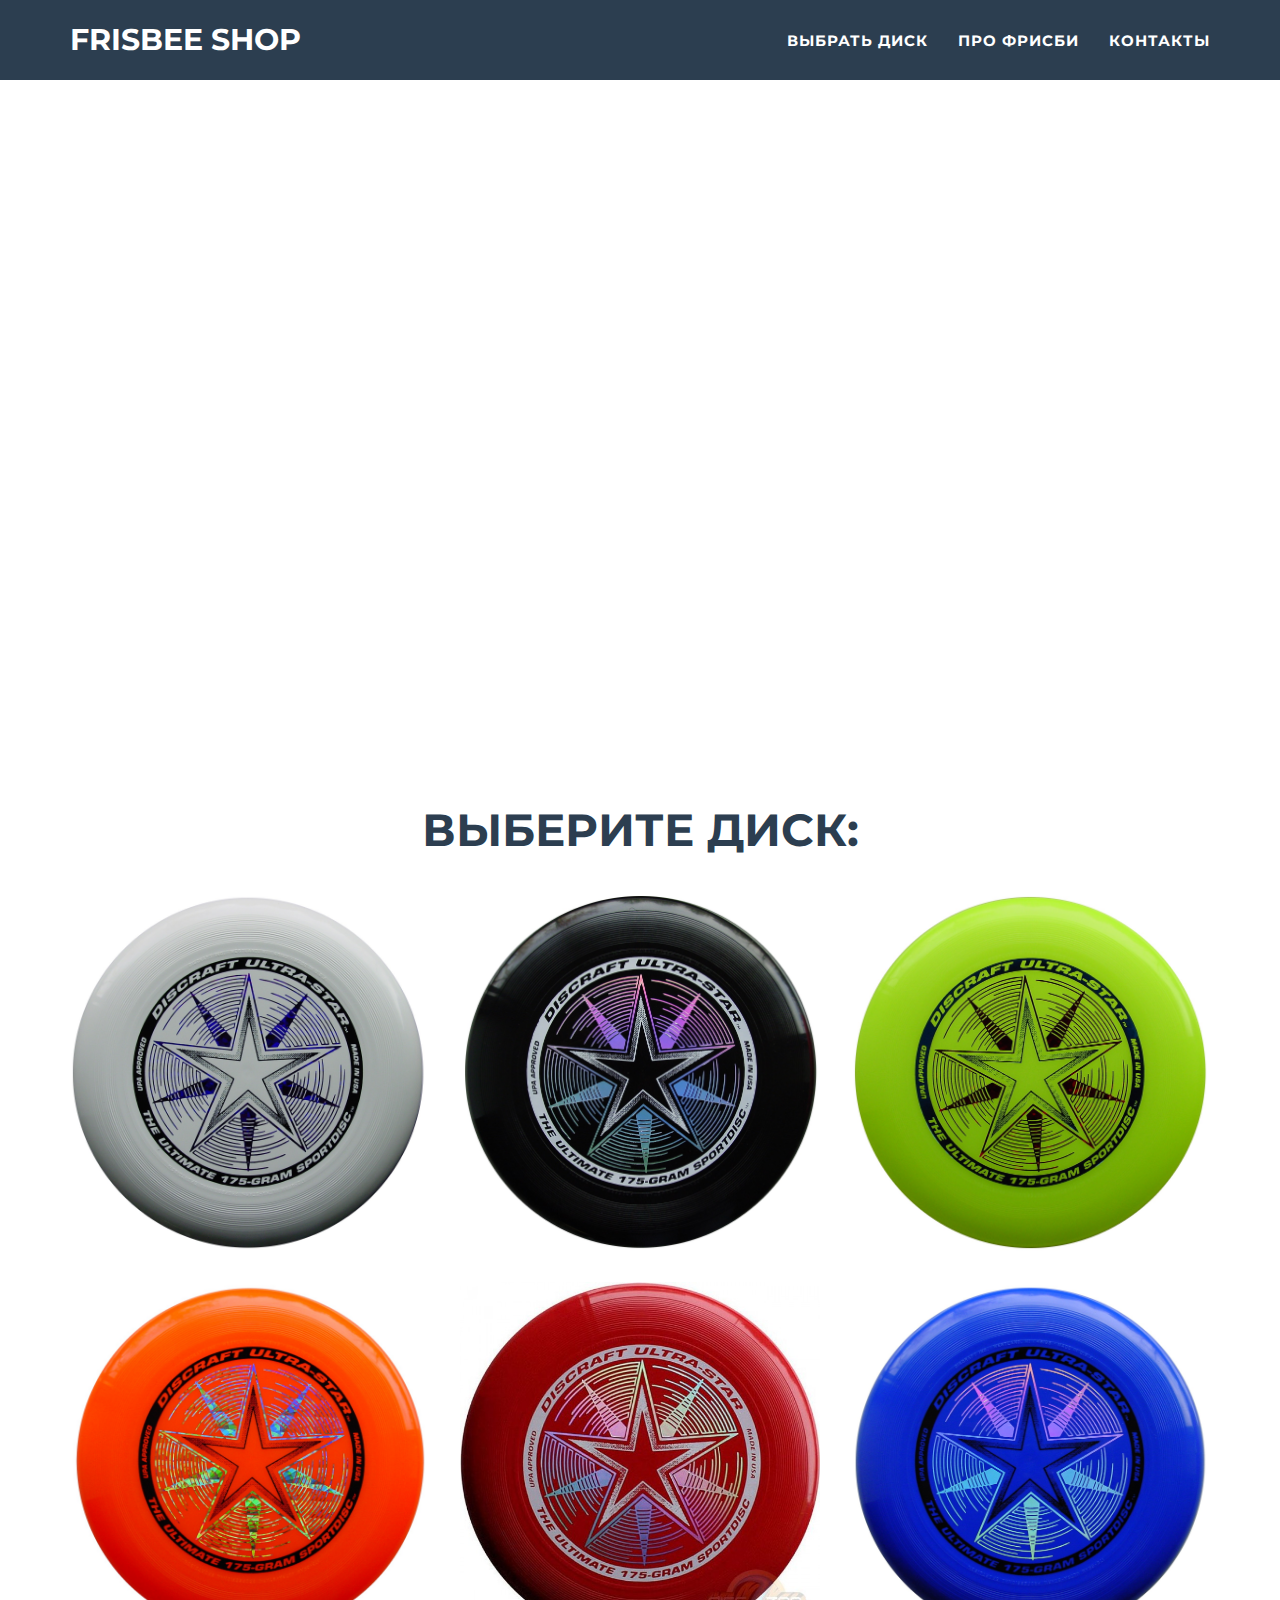
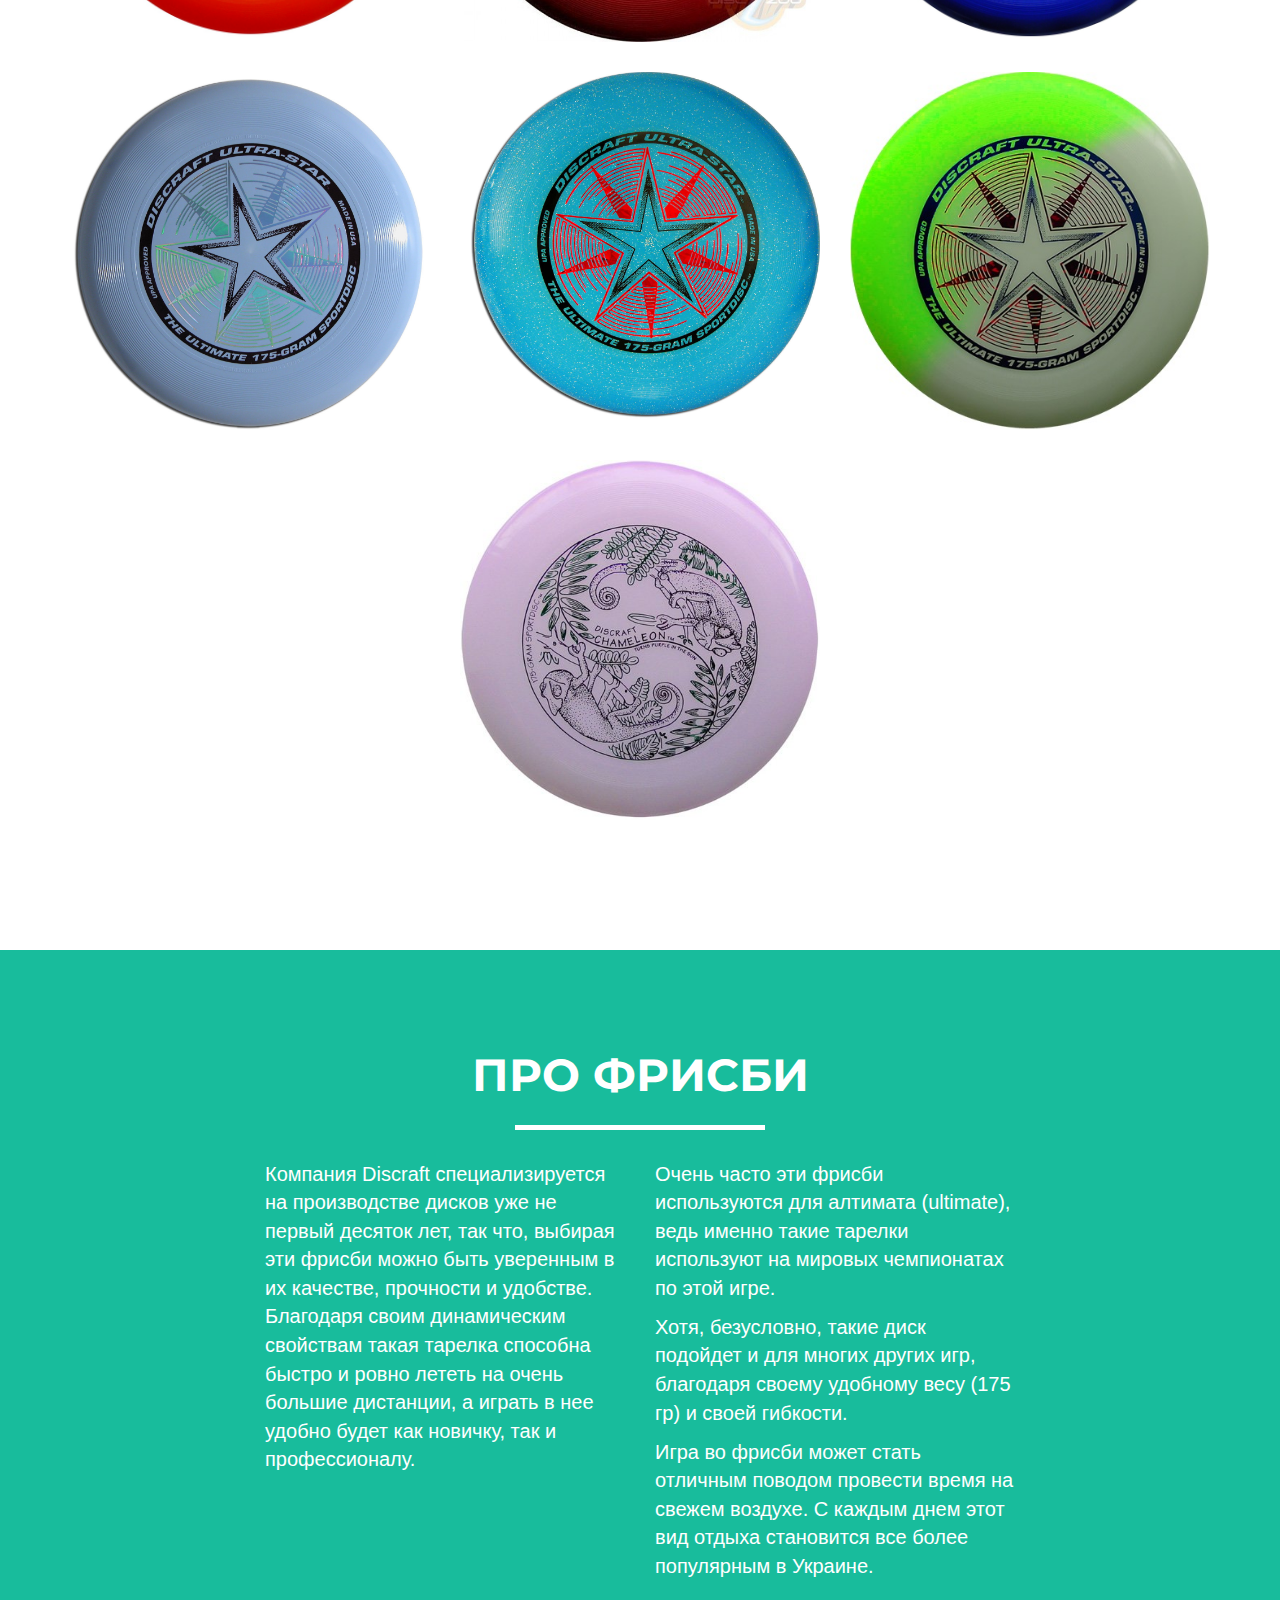
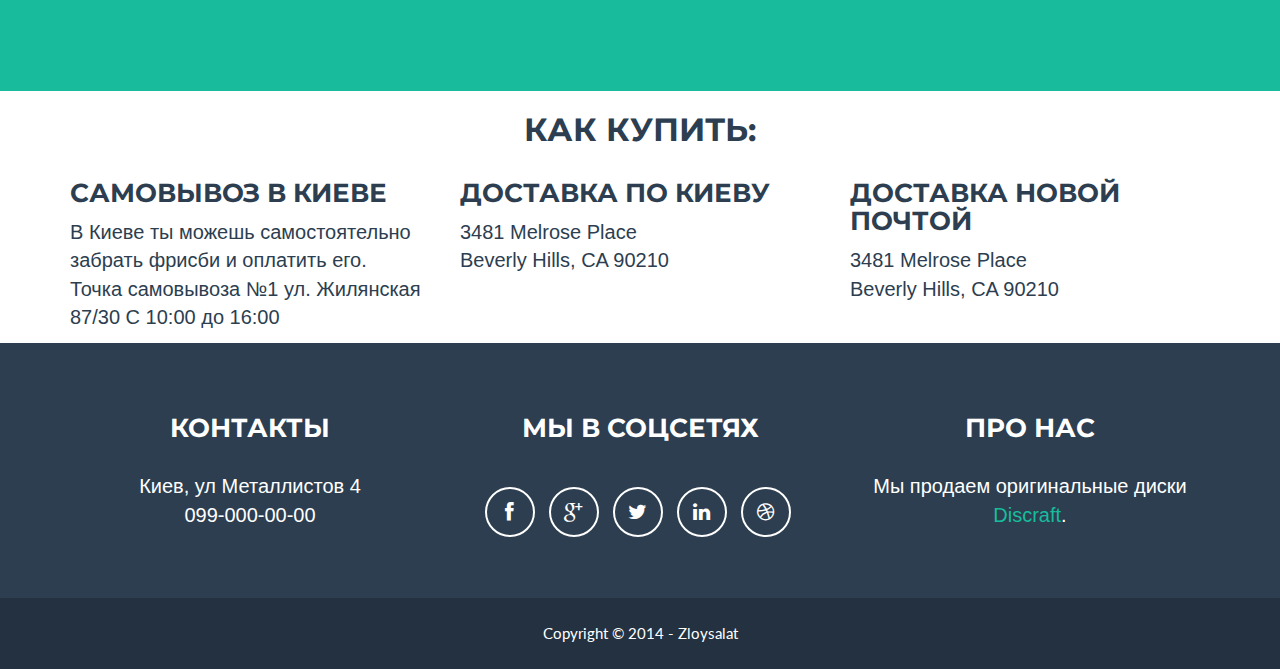
==== index.html @ 641cad46 "first commit" ====
<!DOCTYPE html>
<html lang="en">

<head>

    <meta charset="utf-8">
    <meta name="viewport" content="width=device-width, initial-scale=1.0, user-scalable=no">
    <meta name="description" content="">
    <meta name="author" content="">

    <title>Frisbee Shop</title>

    <!-- Bootstrap Core CSS -->
    <link href="css/bootstrap.min.css" rel="stylesheet" type="text/css">
    <link href="css/freelancer.css" rel="stylesheet" type="text/css">

    <!-- Fonts -->
    <link href="font-awesome/css/font-awesome.min.css" rel="stylesheet" type="text/css">
    <link href='http://fonts.googleapis.com/css?family=Montserrat:400,700' rel='stylesheet' type='text/css'>

    <!-- IE8 support for HTML5 elements and media queries -->
    <!--[if lt IE 9]>
      <script src="https://oss.maxcdn.com/libs/html5shiv/3.7.0/html5shiv.js"></script>
      <script src="https://oss.maxcdn.com/libs/respond.js/1.3.0/respond.min.js"></script>
    <![endif]-->

</head>

<body id="page-top" class="index">

    <!-- Navigation -->
    <nav class="navbar navbar-default navbar-fixed-top">
        <div class="container">
            <!-- Brand and toggle get grouped for better mobile display -->
            <div class="navbar-header page-scroll">
                <button type="button" class="navbar-toggle" data-toggle="collapse" data-target="#bs-example-navbar-collapse-1">
                    <span class="sr-only">Toggle navigation</span>
                    <span class="icon-bar"></span>
                    <span class="icon-bar"></span>
                    <span class="icon-bar"></span>
                </button>
                <a class="navbar-brand" href="#page-top">Frisbee Shop</a>
            </div>

            <!-- Collect the nav links, forms, and other content for toggling -->
            <div class="collapse navbar-collapse" id="bs-example-navbar-collapse-1">
                <ul class="nav navbar-nav navbar-right">
                    <li class="hidden">
                        <a href="#page-top"></a>
                    </li>
                    <li class="page-scroll">
                        <a href="#portfolio">Выбрать диск</a>
                    </li>
                    <li class="page-scroll">
                        <a href="#about">Про фрисби</a>
                    </li>
                    <li class="page-scroll">
                        <a href="#contact">Контакты</a>
                    </li>
                </ul>
            </div>
            <!-- /.navbar-collapse -->
        </div>
        <!-- /.container-fluid -->
    </nav>

    <header>
        <div class="container">
            <div class="row">
                <div class="col-lg-12">
                    <img class="img-responsive" src="" alt="">
                    <div class="intro-text">
                        <span class="name">Discraft UltraStar</span>
                        <hr class="star-light">
                        <span class="skills">Магазин летающих дисков фрисби </span>
                    </div>
                </div>
            </div>
        </div>
    </header>

    <section id="portfolio">
        <div class="container">
            <div class="row">
                <div class="col-lg-12 text-center">
                    <h2>Выберите диск:</h2>
                    <p><br></p>
                </div>
            </div>
            <div class="row">
                <div class="col-sm-4 portfolio-item">
                    <a href="#portfolioModal1" class="portfolio-link" data-toggle="modal">
                        <div class="caption">
                            <div class="caption-content">
                                <i class="fa fa-shopping-cart fa-3x"></i>
                            </div>
                        </div>
                        <img src="img/portfolio/1_ultra-starg__white.jpg" class="img-responsive" alt="" />
                    </a>
                </div>
                <div class="col-sm-4 portfolio-item">
                    <a href="#portfolioModal2" class="portfolio-link" data-toggle="modal">
                        <div class="caption">
                            <div class="caption-content">
                                <i class="fa fa-shopping-cart fa-3x"></i>
                            </div>
                        </div>
                        <img src="img/portfolio/2_ultra-starg__black.jpg" class="img-responsive" alt="" />
                    </a>
                </div>
                <div class="col-sm-4 portfolio-item">
                    <a href="#portfolioModal3" class="portfolio-link" data-toggle="modal">
                        <div class="caption">
                            <div class="caption-content">
                                <i class="fa fa-shopping-cart fa-3x"></i>
                            </div>
                        </div>
                        <img src="img/portfolio/3_ultra-starg__yellow.jpg" class="img-responsive" alt="" />
                    </a>
                </div>
                <div class="col-sm-4 portfolio-item">
                    <a href="#portfolioModal4" class="portfolio-link" data-toggle="modal">
                        <div class="caption">
                            <div class="caption-content">
                                <i class="fa fa-shopping-cart fa-3x"></i>
                            </div>
                        </div>
                        <img src="img/portfolio/4_ultra-starg__orange.jpg" class="img-responsive" alt="" />
                    </a>
                </div>
                <div class="col-sm-4 portfolio-item">
                    <a href="#portfolioModal5" class="portfolio-link" data-toggle="modal">
                        <div class="caption">
                            <div class="caption-content">
                                <i class="fa fa-shopping-cart fa-3x"></i>
                            </div>
                        </div>
                        <img src="img/portfolio/5_ultra-starg__red.jpg" class="img-responsive" alt="" />
                    </a>
                </div>
                <div class="col-sm-4 portfolio-item">
                    <a href="#portfolioModal6" class="portfolio-link" data-toggle="modal">
                        <div class="caption">
                            <div class="caption-content">
                                <i class="fa fa-shopping-cart fa-3x"></i>
                            </div>
                        </div>
                        <img src="img/portfolio/6_ultra-starg__blue.jpg" class="img-responsive" alt="" />
                    </a>
                </div>
            </div>    
            <div class="row">
                <div class="col-sm-4 portfolio-item">
                    <a href="#portfolioModal7" class="portfolio-link" data-toggle="modal">
                        <div class="caption">
                            <div class="caption-content">
                                <i class="fa fa-shopping-cart fa-3x"></i>
                            </div>
                        </div>
                        <img src="img/portfolio/7_ultra-starg__lightblue.jpg" class="img-responsive" alt="" />
                    </a>
                </div>
                <div class="col-sm-4 portfolio-item">
                    <a href="#portfolioModal8" class="portfolio-link" data-toggle="modal">
                        <div class="caption">
                            <div class="caption-content">
                                <i class="fa fa-shopping-cart fa-3x"></i>
                            </div>
                        </div>
                        <img src="img/portfolio/8_ultra-starg__bluesparkle.jpg" class="img-responsive" alt="" />
                    </a>
                </div>
                <div class="col-sm-4 portfolio-item">
                    <a href="#portfolioModal9" class="portfolio-link" data-toggle="modal">
                        <div class="caption">
                            <div class="caption-content">
                                <i class="fa fa-shopping-cart fa-3x"></i>
                            </div>
                        </div>
                        <img src="img/portfolio/9_ultra-starg__glow.jpg" class="img-responsive" alt="" />
                    </a>
                </div>
                <div class="col-sm-4 portfolio-item">
                    <a href="#portfolioModal10" class="portfolio-link" data-toggle="modal">
                        <div class="caption">
                            <div class="caption-content">
                                <i class="fa fa-shopping-cart fa-3x"></i>
                            </div>
                        </div>
                        <img src="img/portfolio/10_ultra-starg__ultraviolet.jpg" class="img-responsive" alt="" />
                    </a>
                </div>
            </div>
        </div>
    </section>

    <section class="success" id="about">
        <div class="container">
            <div class="row">
                <div class="col-lg-12 text-center">
                    <h2>Про фрисби</h2>
                    <hr class="star-light">
                </div>
            </div>
            <div class="row">
                <div class="col-lg-4 col-lg-offset-2">
                    <p>
                    Компания Discraft специализируется на производстве дисков уже не первый десяток лет, так что, выбирая эти фрисби можно быть уверенным в их качестве, прочности и удобстве.
Благодаря своим динамическим свойствам такая тарелка способна быстро и ровно лететь на очень большие дистанции, а играть в нее удобно будет как новичку, так и профессионалу.                    
                    </p>
                    
                </div>
                <div class="col-lg-4">
                    <p>Очень часто эти фрисби используются для алтимата (ultimate), ведь именно такие тарелки используют на мировых чемпионатах по этой игре.
</p>
                    <p>
                    Хотя, безусловно, такие диск подойдет и для многих других игр, благодаря своему удобному весу (175 гр) и своей гибкости.
                    </p>
                    <p>                  
Игра во фрисби может стать отличным поводом провести время на свежем воздухе. С каждым днем этот вид отдыха становится все более популярным в Украине.
                    </p>
                </div>
            </div>
        </div>
    </section>

    
        <div class="container">
            <div class="row">
                <div class="col-lg-12 text-center">
                    <h2>Как купить:</h2>
                </div>
            </div>
            <div class="row">
                    
                    <div class="footer-col col-md-4">
                        <h3>Самовывоз в Киеве</h3>
                        <p>В Киеве ты можешь самостоятельно забрать фрисби и оплатить его.<br> Точка самовывоза №1 ул. Жилянская 87/30 С 10:00 до 16:00</p>
                    </div>
                    <div class="footer-col col-md-4">
                        <h3>Доставка по Киеву </h3>
                        <p>3481 Melrose Place
                            <br>Beverly Hills, CA 90210</p>
                    </div>
                    <div class="footer-col col-md-4">
                        <h3>Доставка Новой Почтой </h3>
                        <p>3481 Melrose Place
                            <br>Beverly Hills, CA 90210</p>
                    </div>                 
               
            </div>
        </div>
    

    <footer class="text-center" id="contact">
        <div class="footer-above">
            <div class="container">
                <div class="row">
                    <div class="footer-col col-md-4">
                        <h3>Контакты</h3>
                        <p>Киев, ул Металлистов 4
                            <br>099-000-00-00</p>
                    </div>
                    <div class="footer-col col-md-4">
                        <h3>Мы в Соцсетях</h3>
                        <ul class="list-inline">
                            <li><a href="#" class="btn-social btn-outline"><i class="fa fa-fw fa-facebook"></i></a>
                            </li>
                            <li><a href="#" class="btn-social btn-outline"><i class="fa fa-fw fa-google-plus"></i></a>
                            </li>
                            <li><a href="#" class="btn-social btn-outline"><i class="fa fa-fw fa-twitter"></i></a>
                            </li>
                            <li><a href="#" class="btn-social btn-outline"><i class="fa fa-fw fa-linkedin"></i></a>
                            </li>
                            <li><a href="#" class="btn-social btn-outline"><i class="fa fa-fw fa-dribbble"></i></a>
                            </li>
                        </ul>
                    </div>
                    <div class="footer-col col-md-4">
                        <h3>Про нас</h3>
                        <p>Мы продаем оригинальные диски <a href="http://discraft.com/">Discraft</a>.</p>
                    </div>
                </div>
            </div>
        </div>
        <div class="footer-below">
            <div class="container">
                <div class="row">
                    <div class="col-lg-12">
                        Copyright &copy; 2014 - Zloysalat
                    </div>
                </div>
            </div>
        </div>
    </footer>

    <div class="scroll-top page-scroll visible-xs visble-sm">
        <a class="btn btn-primary" href="#page-top">
            <i class="fa fa-chevron-up"></i>
        </a>
    </div>

    <!-- Portfolio Modals -->
<!-- WHITE  -->
    <div class="portfolio-modal modal fade" id="portfolioModal1" tabindex="-1" role="dialog" aria-hidden="true">
        <div class="modal-content">
            <div class="close-modal" data-dismiss="modal">
                <div class="lr">
                    <div class="rl">
                    </div>
                </div>
            </div>
            <div class="container">
                
                <div class="row">
                    <div class="col-md-6">
                        <div class="modal-body">                            
                            <img src="img/portfolio/1_ultra-starg__white.jpg" class="img-responsive img-centered" alt="">   
                        </div>
                    </div>
                    <div class="col-md-6">
                        <div>
                            <h1>Discraft Ultra-Star White</h1>        
                            <p>Классический белый фризби «Ultra-Star», создан специально для любителей активного отдыха, командных игр и хорошей компании.</p>                     </div>    
                        <script type="text/javascript">var submitted=false;</script>
                        <iframe name="hidden_iframe" id="hidden_iframe"
                        style="display:none;" onload="if(submitted)
                        {window.location='finish.html';}"></iframe>
                        <form class="form-horizontal" action="https://docs.google.com/forms/d/1El_NhB34K2-xOgIA8uKArEKsZATpmW7vjbvZiLikSSw/formResponse" method="post" target="hidden_iframe" onsubmit="submitted=true;">
                        <fieldset>

                        <!-- Text input-->
                        <div class="form-group">
                          <div class="col-md-4">
                          <div class="price">Вес: <a>175 гр</a></div>
                          </div>
                            <div class="col-md-4">
                          <div class="price">Диаметр: <a>27,3 см</a></div>
                          </div>
                          <div class="col-md-4">
                          <div class="price">Цена: <a><b>130 грн</b></a></div>
                          </div>
                        </div>
                        <div class="form-group">
                          <label class="col-md-4 control-label" for="name">Имя</label>  
                          <div class="col-md-6">
                          <input type="text" name="entry.150715325" value="" class="form-control input-md" id="entry_150715325" dir="auto" aria-label="Имя  " title="" required="">  
                          </div>
                        </div>

                        <!-- Text input-->
                        <div class="form-group">
                          <label class="col-md-4 control-label" for="phone">Телефон или email</label>  
                          <div class="col-md-6">
                          <input type="text" name="entry.178431106" value="" class="form-control input-md" id="entry_178431106" dir="auto" aria-label="Телефон  " title="" required="">  
                          </div>
                        </div>

                        <!-- Select Basic -->
                        <div class="form-group">
                          <label class="col-md-4 control-label" for="payment">Способ оплаты</label>
                          <div class="col-md-6">
                              <select name="entry.959749864" id="entry_959749864" aria-label="Способ оплаты  " class="form-control">
                        <option value="&#1057;&#1072;&#1084;&#1086;&#1074;&#1099;&#1074;&#1086;&#1079;">Самовывоз</option> <option value="&#1041;&#1072;&#1085;&#1082;&#1086;&#1074;&#1089;&#1082;&#1080;&#1081; &#1087;&#1077;&#1088;&#1077;&#1074;&#1086;&#1076;">Банковский перевод</option> <option value="&#1055;&#1086;&#1087;&#1086;&#1083;&#1085;&#1077;&#1085;&#1080;&#1077; &#1082;&#1072;&#1088;&#1090;&#1099;">Пополнение карты</option></select>
                          </div>
                        </div>

                        <!-- Select Basic -->
                        <div class="form-group">
                          <label class="col-md-4 control-label" for="ship">Способ доставки</label>
                          <div class="col-md-6">
                              <select name="entry.1031095512" id="entry_1031095512" aria-label="Способ доставки  " class="form-control">
                        <option value="&#1057;&#1072;&#1084;&#1086;&#1074;&#1099;&#1074;&#1086;&#1079;">Самовывоз</option> <option value="&#1050;&#1091;&#1088;&#1100;&#1077;&#1088;&#1086;&#1084; &#1087;&#1086; &#1050;&#1080;&#1077;&#1074;&#1091;">Курьером по Киеву</option> <option value="&#1053;&#1072; &#1089;&#1082;&#1083;&#1072;&#1076; &#1053;&#1086;&#1074;&#1086;&#1081; &#1055;&#1086;&#1095;&#1090;&#1099;">На склад Новой Почты</option>
                              </select>
                          </div>
                        </div>

                        <!-- Textarea -->
                        <div class="form-group">
                          <label class="col-md-4 control-label" for="textarea">Адрес доставки</label>
                          <div class="col-md-6">                     
                               <textarea name="entry.1682632227" rows="2" cols="0" class="form-control" id="entry_1682632227" dir="auto" aria-label="Адрес доставки  "></textarea>
                          </div>
                        </div>

                        <input type="hidden" name="draftResponse" value="[,,&quot;-4942763705947473361&quot;]
                        ">
                        <input type="hidden" name="pageHistory" value="0">
                        <input type="hidden" name="entry.831006892" value="white" class="ss-q-short" id="entry_831006892" dir="auto" aria-label="Цвет  " title="">


                        <input type="hidden" name="fbzx" value="-4942763705947473361">
                        <!-- Button -->
                        <div class="form-group">
                          <div class="col-md-6">
                              
                          </div>  
                          <div class="col-md-5">
                              <input class="btn btn-primary" type="submit" name="submit" value="Заказать" id="ss-submit">
                          </div>
                        </div>

                        </fieldset>
                        </form>
                    </div>
                </div>
            </div>
        </div>
    </div>
<!-- black  -->
    <div class="portfolio-modal modal fade" id="portfolioModal2" tabindex="-1" role="dialog" aria-hidden="true">
        <div class="modal-content">
            <div class="close-modal" data-dismiss="modal">
                <div class="lr">
                    <div class="rl">
                    </div>
                </div>
            </div>
            <div class="container">
                
                <div class="row">
                    <div class="col-md-6">
                        <div class="modal-body">                            
                            <img src="img/portfolio/2_ultra-starg__black.jpg" class="img-responsive img-centered" alt="">   
                        </div>
                    </div>
                    <div class="col-md-6">
                        <div>
                            <h1>Discraft Ultra-Star black</h1>        
                            <p>При всей своей брутальности черный диск остается одним из представителей профессиональной линейки, а значит сохраняет свои выдающиеся спортивные качества.</p>                     </div>    
                        <script type="text/javascript">var submitted=false;</script>
                        <iframe name="hidden_iframe" id="hidden_iframe"
                        style="display:none;" onload="if(submitted)
                        {window.location='finish.html';}"></iframe>
                        <form class="form-horizontal" action="https://docs.google.com/forms/d/1El_NhB34K2-xOgIA8uKArEKsZATpmW7vjbvZiLikSSw/formResponse" method="post"
                        target="hidden_iframe" onsubmit="submitted=true;">
                        <fieldset>

                        <!-- Text input-->
                        <div class="form-group">
                          <div class="col-md-4">
                          <div class="price">Вес: <a>175 гр</a></div>
                          </div>
                            <div class="col-md-4">
                          <div class="price">Диаметр: <a>27,3 см</a></div>
                          </div>
                          <div class="col-md-4">
                          <div class="price">Цена: <a><b>130 грн</b></a></div>
                          </div>
                        </div>
                        <div class="form-group">
                          <label class="col-md-4 control-label" for="name">Имя</label>  
                          <div class="col-md-6">
                          <input type="text" name="entry.150715325" value="" class="form-control input-md" id="entry_150715325" dir="auto" aria-label="Имя  " title="" required="">  
                          </div>
                        </div>

                        <!-- Text input-->
                        <div class="form-group">
                          <label class="col-md-4 control-label" for="phone">Телефон или email</label>  
                          <div class="col-md-6">
                          <input type="text" name="entry.178431106" value="" class="form-control input-md" id="entry_178431106" dir="auto" aria-label="Телефон  " title="" required="">  
                          </div>
                        </div>

                        <!-- Select Basic -->
                        <div class="form-group">
                          <label class="col-md-4 control-label" for="payment">Способ оплаты</label>
                          <div class="col-md-6">
                              <select name="entry.959749864" id="entry_959749864" aria-label="Способ оплаты  " class="form-control">
                        <option value="&#1057;&#1072;&#1084;&#1086;&#1074;&#1099;&#1074;&#1086;&#1079;">Самовывоз</option> <option value="&#1041;&#1072;&#1085;&#1082;&#1086;&#1074;&#1089;&#1082;&#1080;&#1081; &#1087;&#1077;&#1088;&#1077;&#1074;&#1086;&#1076;">Банковский перевод</option> <option value="&#1055;&#1086;&#1087;&#1086;&#1083;&#1085;&#1077;&#1085;&#1080;&#1077; &#1082;&#1072;&#1088;&#1090;&#1099;">Пополнение карты</option></select>
                          </div>
                        </div>

                        <!-- Select Basic -->
                        <div class="form-group">
                          <label class="col-md-4 control-label" for="ship">Способ доставки</label>
                          <div class="col-md-6">
                              <select name="entry.1031095512" id="entry_1031095512" aria-label="Способ доставки  " class="form-control">
                        <option value="&#1057;&#1072;&#1084;&#1086;&#1074;&#1099;&#1074;&#1086;&#1079;">Самовывоз</option> <option value="&#1050;&#1091;&#1088;&#1100;&#1077;&#1088;&#1086;&#1084; &#1087;&#1086; &#1050;&#1080;&#1077;&#1074;&#1091;">Курьером по Киеву</option> <option value="&#1053;&#1072; &#1089;&#1082;&#1083;&#1072;&#1076; &#1053;&#1086;&#1074;&#1086;&#1081; &#1055;&#1086;&#1095;&#1090;&#1099;">На склад Новой Почты</option>
                              </select>
                          </div>
                        </div>

                        <!-- Textarea -->
                        <div class="form-group">
                          <label class="col-md-4 control-label" for="textarea">Адрес доставки</label>
                          <div class="col-md-6">                     
                               <textarea name="entry.1682632227" rows="2" cols="0" class="form-control" id="entry_1682632227" dir="auto" aria-label="Адрес доставки  "></textarea>
                          </div>
                        </div>

                        <input type="hidden" name="draftResponse" value="[,,&quot;-4942763705947473361&quot;]
                        ">
                        <input type="hidden" name="pageHistory" value="0">
                        <input type="hidden" name="entry.831006892" value="black" class="ss-q-short" id="entry_831006892" dir="auto" aria-label="Цвет  " title="">


                        <input type="hidden" name="fbzx" value="-4942763705947473361">
                        <!-- Button -->
                        <div class="form-group">
                          <div class="col-md-6">
                              
                          </div>  
                          <div class="col-md-5">
                              <input class="btn btn-primary" type="submit" name="submit" value="Заказать" id="ss-submit">
                          </div>
                        </div>

                        </fieldset>
                        </form>
                    </div>
                </div>
            </div>
        </div>
    </div>
    
<!-- yellow  -->
    <div class="portfolio-modal modal fade" id="portfolioModal3" tabindex="-1" role="dialog" aria-hidden="true">
        <div class="modal-content">
            <div class="close-modal" data-dismiss="modal">
                <div class="lr">
                    <div class="rl">
                    </div>
                </div>
            </div>
            <div class="container">
                
                <div class="row">
                    <div class="col-md-6">
                        <div class="modal-body">                            
                            <img src="img/portfolio/3_ultra-starg__yellow.jpg" class="img-responsive img-centered" alt="">   
                        </div>
                    </div>
                    <div class="col-md-6">
                        <div>
                            <h1>Discraft Ultra-Star yellow</h1>        
                            <p>Сочно-желтый фрисби - это персональное солнышко в вашем рюкзаке, которое даже в хмурую погоду не позволит вам грустить и скучать.</p>                     
                        </div>    
                        <script type="text/javascript">var submitted=false;</script>
                        <iframe name="hidden_iframe" id="hidden_iframe"
                        style="display:none;" onload="if(submitted)
                        {window.location='finish.html';}"></iframe>
                        <form class="form-horizontal" action="https://docs.google.com/forms/d/1El_NhB34K2-xOgIA8uKArEKsZATpmW7vjbvZiLikSSw/formResponse" method="post"
                        target="hidden_iframe" onsubmit="submitted=true;">
                        <fieldset>

                        <!-- Text input-->
                        <div class="form-group">
                          <div class="col-md-4">
                          <div class="price">Вес: <a>175 гр</a></div>
                          </div>
                            <div class="col-md-4">
                          <div class="price">Диаметр: <a>27,3 см</a></div>
                          </div>
                          <div class="col-md-4">
                          <div class="price">Цена: <a><b>130 грн</b></a></div>
                          </div>
                        </div>
                        <div class="form-group">
                          <label class="col-md-4 control-label" for="name">Имя</label>  
                          <div class="col-md-6">
                          <input type="text" name="entry.150715325" value="" class="form-control input-md" id="entry_150715325" dir="auto" aria-label="Имя  " title="" required="">  
                          </div>
                        </div>

                        <!-- Text input-->
                        <div class="form-group">
                          <label class="col-md-4 control-label" for="phone">Телефон или email</label>  
                          <div class="col-md-6">
                          <input type="text" name="entry.178431106" value="" class="form-control input-md" id="entry_178431106" dir="auto" aria-label="Телефон  " title="" required="">  
                          </div>
                        </div>

                        <!-- Select Basic -->
                        <div class="form-group">
                          <label class="col-md-4 control-label" for="payment">Способ оплаты</label>
                          <div class="col-md-6">
                              <select name="entry.959749864" id="entry_959749864" aria-label="Способ оплаты  " class="form-control">
                        <option value="&#1057;&#1072;&#1084;&#1086;&#1074;&#1099;&#1074;&#1086;&#1079;">Самовывоз</option> <option value="&#1041;&#1072;&#1085;&#1082;&#1086;&#1074;&#1089;&#1082;&#1080;&#1081; &#1087;&#1077;&#1088;&#1077;&#1074;&#1086;&#1076;">Банковский перевод</option> <option value="&#1055;&#1086;&#1087;&#1086;&#1083;&#1085;&#1077;&#1085;&#1080;&#1077; &#1082;&#1072;&#1088;&#1090;&#1099;">Пополнение карты</option></select>
                          </div>
                        </div>

                        <!-- Select Basic -->
                        <div class="form-group">
                          <label class="col-md-4 control-label" for="ship">Способ доставки</label>
                          <div class="col-md-6">
                              <select name="entry.1031095512" id="entry_1031095512" aria-label="Способ доставки  " class="form-control">
                        <option value="&#1057;&#1072;&#1084;&#1086;&#1074;&#1099;&#1074;&#1086;&#1079;">Самовывоз</option> <option value="&#1050;&#1091;&#1088;&#1100;&#1077;&#1088;&#1086;&#1084; &#1087;&#1086; &#1050;&#1080;&#1077;&#1074;&#1091;">Курьером по Киеву</option> <option value="&#1053;&#1072; &#1089;&#1082;&#1083;&#1072;&#1076; &#1053;&#1086;&#1074;&#1086;&#1081; &#1055;&#1086;&#1095;&#1090;&#1099;">На склад Новой Почты</option>
                              </select>
                          </div>
                        </div>

                        <!-- Textarea -->
                        <div class="form-group">
                          <label class="col-md-4 control-label" for="textarea">Адрес доставки</label>
                          <div class="col-md-6">                     
                               <textarea name="entry.1682632227" rows="2" cols="0" class="form-control" id="entry_1682632227" dir="auto" aria-label="Адрес доставки  "></textarea>
                          </div>
                        </div>

                        <input type="hidden" name="draftResponse" value="[,,&quot;-4942763705947473361&quot;]
                        ">
                        <input type="hidden" name="pageHistory" value="0">
                        <input type="hidden" name="entry.831006892" value="yellow" class="ss-q-short" id="entry_831006892" dir="auto" aria-label="Цвет  " title="">


                        <input type="hidden" name="fbzx" value="-4942763705947473361">
                        <!-- Button -->
                        <div class="form-group">
                          <div class="col-md-6">
                              
                          </div>  
                          <div class="col-md-5">
                              <input class="btn btn-primary" type="submit" name="submit" value="Заказать" id="ss-submit">
                          </div>
                        </div>

                        </fieldset>
                        </form>
                    </div>
                </div>
            </div>
        </div>
    </div>
<!-- orange  -->
    <div class="portfolio-modal modal fade" id="portfolioModal4" tabindex="-1" role="dialog" aria-hidden="true">
        <div class="modal-content">
            <div class="close-modal" data-dismiss="modal">
                <div class="lr">
                    <div class="rl">
                    </div>
                </div>
            </div>
            <div class="container">
                
                <div class="row">
                    <div class="col-md-6">
                        <div class="modal-body">                            
                            <img src="img/portfolio/4_ultra-starg__orange.jpg" class="img-responsive img-centered" alt="">   
                        </div>
                    </div>
                    <div class="col-md-6">
                        <div>
                            <h1>Discraft Ultra-Star orange</h1>        
                            <p>Яркий аппетитный диск фрисби оранжевого цвета. Нет сомнений, что от игры таким диском в дружеской компании вы получите только позитивные эмоции.</p>   
                        </div>    
                        <script type="text/javascript">var submitted=false;</script>
                        <iframe name="hidden_iframe" id="hidden_iframe"
                        style="display:none;" onload="if(submitted)
                        {window.location='finish.html';}"></iframe>
                        <form class="form-horizontal" action="https://docs.google.com/forms/d/1El_NhB34K2-xOgIA8uKArEKsZATpmW7vjbvZiLikSSw/formResponse" method="post"
                        target="hidden_iframe" onsubmit="submitted=true;">
                        <fieldset>

                        <!-- Text input-->
                        <div class="form-group">
                          <div class="col-md-4">
                          <div class="price">Вес: <a>175 гр</a></div>
                          </div>
                            <div class="col-md-4">
                          <div class="price">Диаметр: <a>27,3 см</a></div>
                          </div>
                          <div class="col-md-4">
                          <div class="price">Цена: <a><b>130 грн</b></a></div>
                          </div>
                        </div>
                        <div class="form-group">
                          <label class="col-md-4 control-label" for="name">Имя</label>  
                          <div class="col-md-6">
                          <input type="text" name="entry.150715325" value="" class="form-control input-md" id="entry_150715325" dir="auto" aria-label="Имя  " title="" required="">  
                          </div>
                        </div>

                        <!-- Text input-->
                        <div class="form-group">
                          <label class="col-md-4 control-label" for="phone">Телефон и email</label>  
                          <div class="col-md-6">
                          <input type="text" name="entry.178431106" value="" class="form-control input-md" id="entry_178431106" dir="auto" aria-label="Телефон  " title="" required="">  
                          </div>
                        </div>

                        <!-- Select Basic -->
                        <div class="form-group">
                          <label class="col-md-4 control-label" for="payment">Способ оплаты</label>
                          <div class="col-md-6">
                              <select name="entry.959749864" id="entry_959749864" aria-label="Способ оплаты  " class="form-control">
                        <option value="&#1057;&#1072;&#1084;&#1086;&#1074;&#1099;&#1074;&#1086;&#1079;">Самовывоз</option> <option value="&#1041;&#1072;&#1085;&#1082;&#1086;&#1074;&#1089;&#1082;&#1080;&#1081; &#1087;&#1077;&#1088;&#1077;&#1074;&#1086;&#1076;">Банковский перевод</option> <option value="&#1055;&#1086;&#1087;&#1086;&#1083;&#1085;&#1077;&#1085;&#1080;&#1077; &#1082;&#1072;&#1088;&#1090;&#1099;">Пополнение карты</option></select>
                          </div>
                        </div>

                        <!-- Select Basic -->
                        <div class="form-group">
                          <label class="col-md-4 control-label" for="ship">Способ доставки</label>
                          <div class="col-md-6">
                              <select name="entry.1031095512" id="entry_1031095512" aria-label="Способ доставки  " class="form-control">
                        <option value="&#1057;&#1072;&#1084;&#1086;&#1074;&#1099;&#1074;&#1086;&#1079;">Самовывоз</option> <option value="&#1050;&#1091;&#1088;&#1100;&#1077;&#1088;&#1086;&#1084; &#1087;&#1086; &#1050;&#1080;&#1077;&#1074;&#1091;">Курьером по Киеву</option> <option value="&#1053;&#1072; &#1089;&#1082;&#1083;&#1072;&#1076; &#1053;&#1086;&#1074;&#1086;&#1081; &#1055;&#1086;&#1095;&#1090;&#1099;">На склад Новой Почты</option>
                              </select>
                          </div>
                        </div>

                        <!-- Textarea -->
                        <div class="form-group">
                          <label class="col-md-4 control-label" for="textarea">Адрес доставки</label>
                          <div class="col-md-6">                     
                               <textarea name="entry.1682632227" rows="2" cols="0" class="form-control" id="entry_1682632227" dir="auto" aria-label="Адрес доставки  "></textarea>
                          </div>
                        </div>

                        <input type="hidden" name="draftResponse" value="[,,&quot;-4942763705947473361&quot;]
                        ">
                        <input type="hidden" name="pageHistory" value="0">
                        <input type="hidden" name="entry.831006892" value="white" class="ss-q-short" id="entry_831006892" dir="auto" aria-label="Цвет  " title="">


                        <input type="hidden" name="fbzx" value="-4942763705947473361">
                        <!-- Button -->
                        <div class="form-group">
                          <div class="col-md-6">
                              
                          </div>  
                          <div class="col-md-5">
                              <input class="btn btn-primary" type="submit" name="submit" value="Заказать" id="ss-submit">
                          </div>
                        </div>

                        </fieldset>
                        </form>
                    </div>
                </div>
            </div>
        </div>
    </div>
<!-- red  -->
    <div class="portfolio-modal modal fade" id="portfolioModal5" tabindex="-1" role="dialog" aria-hidden="true">
        <div class="modal-content">
            <div class="close-modal" data-dismiss="modal">
                <div class="lr">
                    <div class="rl">
                    </div>
                </div>
            </div>
            <div class="container">
                
                <div class="row">
                    <div class="col-md-6">
                        <div class="modal-body">                            
                            <img src="img/portfolio/5_ultra-starg__red.jpg" class="img-responsive img-centered" alt="">   
                        </div>
                    </div>
                    <div class="col-md-6">
                        <div>
                            <h1>Discraft Ultra-Star red</h1>        
                            <p>Красный диск «Звезда» - лучший выбор для игр на свежем воздухе. Яркий фрисби хорошо выделяется на фоне неба, его не потеряешь на поляне и в песке.</p>
                        </div>    
                        <script type="text/javascript">var submitted=false;</script>
                        <iframe name="hidden_iframe" id="hidden_iframe"
                        style="display:none;" onload="if(submitted)
                        {window.location='finish.html';}"></iframe>
                        <form class="form-horizontal" action="https://docs.google.com/forms/d/1El_NhB34K2-xOgIA8uKArEKsZATpmW7vjbvZiLikSSw/formResponse" method="post"
                        target="hidden_iframe" onsubmit="submitted=true;">
                        <fieldset>

                        <!-- Text input-->
                        <div class="form-group">
                          <div class="col-md-4">
                          <div class="price">Вес: <a>175 гр</a></div>
                          </div>
                            <div class="col-md-4">
                          <div class="price">Диаметр: <a>27,3 см</a></div>
                          </div>
                          <div class="col-md-4">
                          <div class="price">Цена: <a><b>130 грн</b></a></div>
                          </div>
                        </div>
                        <div class="form-group">
                          <label class="col-md-4 control-label" for="name">Имя</label>  
                          <div class="col-md-6">
                          <input type="text" name="entry.150715325" value="" class="form-control input-md" id="entry_150715325" dir="auto" aria-label="Имя  " title="" required="">  
                          </div>
                        </div>

                        <!-- Text input-->
                        <div class="form-group">
                          <label class="col-md-4 control-label" for="phone">Телефон и email</label>  
                          <div class="col-md-6">
                          <input type="text" name="entry.178431106" value="" class="form-control input-md" id="entry_178431106" dir="auto" aria-label="Телефон  " title="" required="">  
                          </div>
                        </div>

                        <!-- Select Basic -->
                        <div class="form-group">
                          <label class="col-md-4 control-label" for="payment">Способ оплаты</label>
                          <div class="col-md-6">
                              <select name="entry.959749864" id="entry_959749864" aria-label="Способ оплаты  " class="form-control">
                        <option value="&#1057;&#1072;&#1084;&#1086;&#1074;&#1099;&#1074;&#1086;&#1079;">Самовывоз</option> <option value="&#1041;&#1072;&#1085;&#1082;&#1086;&#1074;&#1089;&#1082;&#1080;&#1081; &#1087;&#1077;&#1088;&#1077;&#1074;&#1086;&#1076;">Банковский перевод</option> <option value="&#1055;&#1086;&#1087;&#1086;&#1083;&#1085;&#1077;&#1085;&#1080;&#1077; &#1082;&#1072;&#1088;&#1090;&#1099;">Пополнение карты</option></select>
                          </div>
                        </div>

                        <!-- Select Basic -->
                        <div class="form-group">
                          <label class="col-md-4 control-label" for="ship">Способ доставки</label>
                          <div class="col-md-6">
                              <select name="entry.1031095512" id="entry_1031095512" aria-label="Способ доставки  " class="form-control">
                        <option value="&#1057;&#1072;&#1084;&#1086;&#1074;&#1099;&#1074;&#1086;&#1079;">Самовывоз</option> <option value="&#1050;&#1091;&#1088;&#1100;&#1077;&#1088;&#1086;&#1084; &#1087;&#1086; &#1050;&#1080;&#1077;&#1074;&#1091;">Курьером по Киеву</option> <option value="&#1053;&#1072; &#1089;&#1082;&#1083;&#1072;&#1076; &#1053;&#1086;&#1074;&#1086;&#1081; &#1055;&#1086;&#1095;&#1090;&#1099;">На склад Новой Почты</option>
                              </select>
                          </div>
                        </div>

                        <!-- Textarea -->
                        <div class="form-group">
                          <label class="col-md-4 control-label" for="textarea">Адрес доставки</label>
                          <div class="col-md-6">                     
                               <textarea name="entry.1682632227" rows="2" cols="0" class="form-control" id="entry_1682632227" dir="auto" aria-label="Адрес доставки  "></textarea>
                          </div>
                        </div>

                        <input type="hidden" name="draftResponse" value="[,,&quot;-4942763705947473361&quot;]
                        ">
                        <input type="hidden" name="pageHistory" value="0">
                        <input type="hidden" name="entry.831006892" value="red" class="ss-q-short" id="entry_831006892" dir="auto" aria-label="Цвет  " title="">


                        <input type="hidden" name="fbzx" value="-4942763705947473361">
                        <!-- Button -->
                        <div class="form-group">
                          <div class="col-md-6">
                              
                          </div>  
                          <div class="col-md-5">
                              <input class="btn btn-primary" type="submit" name="submit" value="Заказать" id="ss-submit">
                          </div>
                        </div>

                        </fieldset>
                        </form>
                    </div>
                </div>
            </div>
        </div>
    </div>
<!-- blue  -->
    <div class="portfolio-modal modal fade" id="portfolioModal6" tabindex="-1" role="dialog" aria-hidden="true">
        <div class="modal-content">
            <div class="close-modal" data-dismiss="modal">
                <div class="lr">
                    <div class="rl">
                    </div>
                </div>
            </div>
            <div class="container">
                
                <div class="row">
                    <div class="col-md-6">
                        <div class="modal-body">                            
                            <img src="img/portfolio/6_ultra-starg__blue.jpg" class="img-responsive img-centered" alt="">   
                        </div>
                    </div>
                    <div class="col-md-6">
                        <div>
                            <h1>Discraft Ultra-Star blue</h1>        
                            <p>Игра на свежем воздухе – отличный способ развлечь дружную компанию, поэтому синий фрисби станет самым желанным спутником в путешествии.</p>
                        </div>    
                        <script type="text/javascript">var submitted=false;</script>
                        <iframe name="hidden_iframe" id="hidden_iframe"
                        style="display:none;" onload="if(submitted)
                        {window.location='finish.html';}"></iframe>
                        <form class="form-horizontal" action="https://docs.google.com/forms/d/1El_NhB34K2-xOgIA8uKArEKsZATpmW7vjbvZiLikSSw/formResponse" method="post"
                        target="hidden_iframe" onsubmit="submitted=true;">
                        <fieldset>

                        <!-- Text input-->
                        <div class="form-group">
                          <div class="col-md-4">
                          <div class="price">Вес: <a>175 гр</a></div>
                          </div>
                            <div class="col-md-4">
                          <div class="price">Диаметр: <a>27,3 см</a></div>
                          </div>
                          <div class="col-md-4">
                          <div class="price">Цена: <a><b>130 грн</b></a></div>
                          </div>
                        </div>
                        <div class="form-group">
                          <label class="col-md-4 control-label" for="name">Имя</label>  
                          <div class="col-md-6">
                          <input type="text" name="entry.150715325" value="" class="form-control input-md" id="entry_150715325" dir="auto" aria-label="Имя  " title="" required="">  
                          </div>
                        </div>

                        <!-- Text input-->
                        <div class="form-group">
                          <label class="col-md-4 control-label" for="phone">Телефон или email</label>  
                          <div class="col-md-6">
                          <input type="text" name="entry.178431106" value="" class="form-control input-md" id="entry_178431106" dir="auto" aria-label="Телефон  " title="" required="">  
                          </div>
                        </div>

                        <!-- Select Basic -->
                        <div class="form-group">
                          <label class="col-md-4 control-label" for="payment">Способ оплаты</label>
                          <div class="col-md-6">
                              <select name="entry.959749864" id="entry_959749864" aria-label="Способ оплаты  " class="form-control">
                        <option value="&#1057;&#1072;&#1084;&#1086;&#1074;&#1099;&#1074;&#1086;&#1079;">Самовывоз</option> <option value="&#1041;&#1072;&#1085;&#1082;&#1086;&#1074;&#1089;&#1082;&#1080;&#1081; &#1087;&#1077;&#1088;&#1077;&#1074;&#1086;&#1076;">Банковский перевод</option> <option value="&#1055;&#1086;&#1087;&#1086;&#1083;&#1085;&#1077;&#1085;&#1080;&#1077; &#1082;&#1072;&#1088;&#1090;&#1099;">Пополнение карты</option></select>
                          </div>
                        </div>

                        <!-- Select Basic -->
                        <div class="form-group">
                          <label class="col-md-4 control-label" for="ship">Способ доставки</label>
                          <div class="col-md-6">
                              <select name="entry.1031095512" id="entry_1031095512" aria-label="Способ доставки  " class="form-control">
                        <option value="&#1057;&#1072;&#1084;&#1086;&#1074;&#1099;&#1074;&#1086;&#1079;">Самовывоз</option> <option value="&#1050;&#1091;&#1088;&#1100;&#1077;&#1088;&#1086;&#1084; &#1087;&#1086; &#1050;&#1080;&#1077;&#1074;&#1091;">Курьером по Киеву</option> <option value="&#1053;&#1072; &#1089;&#1082;&#1083;&#1072;&#1076; &#1053;&#1086;&#1074;&#1086;&#1081; &#1055;&#1086;&#1095;&#1090;&#1099;">На склад Новой Почты</option>
                              </select>
                          </div>
                        </div>

                        <!-- Textarea -->
                        <div class="form-group">
                          <label class="col-md-4 control-label" for="textarea">Адрес доставки</label>
                          <div class="col-md-6">                     
                               <textarea name="entry.1682632227" rows="2" cols="0" class="form-control" id="entry_1682632227" dir="auto" aria-label="Адрес доставки  "></textarea>
                          </div>
                        </div>

                        <input type="hidden" name="draftResponse" value="[,,&quot;-4942763705947473361&quot;]
                        ">
                        <input type="hidden" name="pageHistory" value="0">
                        <input type="hidden" name="entry.831006892" value="blue" class="ss-q-short" id="entry_831006892" dir="auto" aria-label="Цвет  " title="">


                        <input type="hidden" name="fbzx" value="-4942763705947473361">
                        <!-- Button -->
                        <div class="form-group">
                          <div class="col-md-6">
                              
                          </div>  
                          <div class="col-md-5">
                              <input class="btn btn-primary" type="submit" name="submit" value="Заказать" id="ss-submit">
                          </div>
                        </div>

                        </fieldset>
                        </form>
                    </div>
                </div>
            </div>
        </div>
    </div>
<!-- lightblue  -->
    <div class="portfolio-modal modal fade" id="portfolioModal7" tabindex="-1" role="dialog" aria-hidden="true">
        <div class="modal-content">
            <div class="close-modal" data-dismiss="modal">
                <div class="lr">
                    <div class="rl">
                    </div>
                </div>
            </div>
            <div class="container">
                
                <div class="row">
                    <div class="col-md-6">
                        <div class="modal-body">                            
                            <img src="img/portfolio/7_ultra-starg__lightblue.jpg" class="img-responsive img-centered" alt="">   
                        </div>
                    </div>
                    <div class="col-md-6">
                        <div>
                            <h1>Discraft Ultra-Star light blue</h1>        
                            <p>Игра на свежем воздухе – отличный способ развлечь дружную компанию, поэтому голубой фрисби станет самым желанным спутником в путешествии.</p>                     </div>    
                        <script type="text/javascript">var submitted=false;</script>
                        <iframe name="hidden_iframe" id="hidden_iframe"
                        style="display:none;" onload="if(submitted)
                        {window.location='finish.html';}"></iframe>
                        <form class="form-horizontal" action="https://docs.google.com/forms/d/1El_NhB34K2-xOgIA8uKArEKsZATpmW7vjbvZiLikSSw/formResponse" method="post"
                        target="hidden_iframe" onsubmit="submitted=true;">
                        <fieldset>

                        <!-- Text input-->
                        <div class="form-group">
                          <div class="col-md-4">
                          <div class="price">Вес: <a>175 гр</a></div>
                          </div>
                            <div class="col-md-4">
                          <div class="price">Диаметр: <a>27,3 см</a></div>
                          </div>
                          <div class="col-md-4">
                          <div class="price">Цена: <a><b>130 грн</b></a></div>
                          </div>
                        </div>
                        <div class="form-group">
                          <label class="col-md-4 control-label" for="name">Имя</label>  
                          <div class="col-md-6">
                          <input type="text" name="entry.150715325" value="" class="form-control input-md" id="entry_150715325" dir="auto" aria-label="Имя  " title="" required="">  
                          </div>
                        </div>

                        <!-- Text input-->
                        <div class="form-group">
                          <label class="col-md-4 control-label" for="phone">Телефон или email</label>  
                          <div class="col-md-6">
                          <input type="text" name="entry.178431106" value="" class="form-control input-md" id="entry_178431106" dir="auto" aria-label="Телефон  " title="" required="">  
                          </div>
                        </div>

                        <!-- Select Basic -->
                        <div class="form-group">
                          <label class="col-md-4 control-label" for="payment">Способ оплаты</label>
                          <div class="col-md-6">
                              <select name="entry.959749864" id="entry_959749864" aria-label="Способ оплаты  " class="form-control">
                        <option value="&#1057;&#1072;&#1084;&#1086;&#1074;&#1099;&#1074;&#1086;&#1079;">Самовывоз</option> <option value="&#1041;&#1072;&#1085;&#1082;&#1086;&#1074;&#1089;&#1082;&#1080;&#1081; &#1087;&#1077;&#1088;&#1077;&#1074;&#1086;&#1076;">Банковский перевод</option> <option value="&#1055;&#1086;&#1087;&#1086;&#1083;&#1085;&#1077;&#1085;&#1080;&#1077; &#1082;&#1072;&#1088;&#1090;&#1099;">Пополнение карты</option></select>
                          </div>
                        </div>

                        <!-- Select Basic -->
                        <div class="form-group">
                          <label class="col-md-4 control-label" for="ship">Способ доставки</label>
                          <div class="col-md-6">
                              <select name="entry.1031095512" id="entry_1031095512" aria-label="Способ доставки  " class="form-control">
                        <option value="&#1057;&#1072;&#1084;&#1086;&#1074;&#1099;&#1074;&#1086;&#1079;">Самовывоз</option> <option value="&#1050;&#1091;&#1088;&#1100;&#1077;&#1088;&#1086;&#1084; &#1087;&#1086; &#1050;&#1080;&#1077;&#1074;&#1091;">Курьером по Киеву</option> <option value="&#1053;&#1072; &#1089;&#1082;&#1083;&#1072;&#1076; &#1053;&#1086;&#1074;&#1086;&#1081; &#1055;&#1086;&#1095;&#1090;&#1099;">На склад Новой Почты</option>
                              </select>
                          </div>
                        </div>

                        <!-- Textarea -->
                        <div class="form-group">
                          <label class="col-md-4 control-label" for="textarea">Адрес доставки</label>
                          <div class="col-md-6">                     
                               <textarea name="entry.1682632227" rows="2" cols="0" class="form-control" id="entry_1682632227" dir="auto" aria-label="Адрес доставки  "></textarea>
                          </div>
                        </div>

                        <input type="hidden" name="draftResponse" value="[,,&quot;-4942763705947473361&quot;]
                        ">
                        <input type="hidden" name="pageHistory" value="0">
                        <input type="hidden" name="entry.831006892" value="lightblue" class="ss-q-short" id="entry_831006892" dir="auto" aria-label="Цвет  " title="">


                        <input type="hidden" name="fbzx" value="-4942763705947473361">
                        <!-- Button -->
                        <div class="form-group">
                          <div class="col-md-6">
                              
                          </div>  
                          <div class="col-md-5">
                              <input class="btn btn-primary" type="submit" name="submit" value="Заказать" id="ss-submit">
                          </div>
                        </div>

                        </fieldset>
                        </form>
                    </div>
                </div>
            </div>
        </div>
    </div>
<!-- bluesparkle  -->
    <div class="portfolio-modal modal fade" id="portfolioModal8" tabindex="-1" role="dialog" aria-hidden="true">
        <div class="modal-content">
            <div class="close-modal" data-dismiss="modal">
                <div class="lr">
                    <div class="rl">
                    </div>
                </div>
            </div>
            <div class="container">
                
                <div class="row">
                    <div class="col-md-6">
                        <div class="modal-body">                            
                            <img src="img/portfolio/8_ultra-starg__bluesparkle.jpg" class="img-responsive img-centered" alt="">   
                        </div>
                    </div>
                    <div class="col-md-6">
                        <div>
                            <h1>Discraft Ultra-Star blue sparkle</h1>        
                            <p>В пластике этого диска фрисби содержатся блестки, которые придают ему искрящийся голубой цвет.</p>                     </div>    
                        <script type="text/javascript">var submitted=false;</script>
                        <iframe name="hidden_iframe" id="hidden_iframe"
                        style="display:none;" onload="if(submitted)
                        {window.location='finish.html';}"></iframe>
                        <form class="form-horizontal" action="https://docs.google.com/forms/d/1El_NhB34K2-xOgIA8uKArEKsZATpmW7vjbvZiLikSSw/formResponse" method="post"
                        target="hidden_iframe" onsubmit="submitted=true;">
                        <fieldset>

                        <!-- Text input-->
                        <div class="form-group">
                          <div class="col-md-4">
                          <div class="price">Вес: <a>175 гр</a></div>
                          </div>
                            <div class="col-md-4">
                          <div class="price">Диаметр: <a>27,3 см</a></div>
                          </div>
                          <div class="col-md-4">
                          <div class="price">Цена: <a><b>130 грн</b></a></div>
                          </div>
                        </div>
                        <div class="form-group">
                          <label class="col-md-4 control-label" for="name">Имя</label>  
                          <div class="col-md-6">
                          <input type="text" name="entry.150715325" value="" class="form-control input-md" id="entry_150715325" dir="auto" aria-label="Имя  " title="" required="">  
                          </div>
                        </div>

                        <!-- Text input-->
                        <div class="form-group">
                          <label class="col-md-4 control-label" for="phone">Телефон или email</label>  
                          <div class="col-md-6">
                          <input type="text" name="entry.178431106" value="" class="form-control input-md" id="entry_178431106" dir="auto" aria-label="Телефон  " title="" required="">  
                          </div>
                        </div>

                        <!-- Select Basic -->
                        <div class="form-group">
                          <label class="col-md-4 control-label" for="payment">Способ оплаты</label>
                          <div class="col-md-6">
                              <select name="entry.959749864" id="entry_959749864" aria-label="Способ оплаты  " class="form-control">
                        <option value="&#1057;&#1072;&#1084;&#1086;&#1074;&#1099;&#1074;&#1086;&#1079;">Самовывоз</option> <option value="&#1041;&#1072;&#1085;&#1082;&#1086;&#1074;&#1089;&#1082;&#1080;&#1081; &#1087;&#1077;&#1088;&#1077;&#1074;&#1086;&#1076;">Банковский перевод</option> <option value="&#1055;&#1086;&#1087;&#1086;&#1083;&#1085;&#1077;&#1085;&#1080;&#1077; &#1082;&#1072;&#1088;&#1090;&#1099;">Пополнение карты</option></select>
                          </div>
                        </div>

                        <!-- Select Basic -->
                        <div class="form-group">
                          <label class="col-md-4 control-label" for="ship">Способ доставки</label>
                          <div class="col-md-6">
                              <select name="entry.1031095512" id="entry_1031095512" aria-label="Способ доставки  " class="form-control">
                        <option value="&#1057;&#1072;&#1084;&#1086;&#1074;&#1099;&#1074;&#1086;&#1079;">Самовывоз</option> <option value="&#1050;&#1091;&#1088;&#1100;&#1077;&#1088;&#1086;&#1084; &#1087;&#1086; &#1050;&#1080;&#1077;&#1074;&#1091;">Курьером по Киеву</option> <option value="&#1053;&#1072; &#1089;&#1082;&#1083;&#1072;&#1076; &#1053;&#1086;&#1074;&#1086;&#1081; &#1055;&#1086;&#1095;&#1090;&#1099;">На склад Новой Почты</option>
                              </select>
                          </div>
                        </div>

                        <!-- Textarea -->
                        <div class="form-group">
                          <label class="col-md-4 control-label" for="textarea">Адрес доставки</label>
                          <div class="col-md-6">                     
                               <textarea name="entry.1682632227" rows="2" cols="0" class="form-control" id="entry_1682632227" dir="auto" aria-label="Адрес доставки  "></textarea>
                          </div>
                        </div>

                        <input type="hidden" name="draftResponse" value="[,,&quot;-4942763705947473361&quot;]
                        ">
                        <input type="hidden" name="pageHistory" value="0">
                        <input type="hidden" name="entry.831006892" value="bluesparkle" class="ss-q-short" id="entry_831006892" dir="auto" aria-label="Цвет  " title="">


                        <input type="hidden" name="fbzx" value="-4942763705947473361">
                        <!-- Button -->
                        <div class="form-group">
                          <div class="col-md-6">
                              
                          </div>  
                          <div class="col-md-5">
                              <input class="btn btn-primary" type="submit" name="submit" value="Заказать" id="ss-submit">
                          </div>
                        </div>

                        </fieldset>
                        </form>
                    </div>
                </div>
            </div>
        </div>
    </div>
<!-- glow  -->
    <div class="portfolio-modal modal fade" id="portfolioModal9" tabindex="-1" role="dialog" aria-hidden="true">
        <div class="modal-content">
            <div class="close-modal" data-dismiss="modal">
                <div class="lr">
                    <div class="rl">
                    </div>
                </div>
            </div>
            <div class="container">
                
                <div class="row">
                    <div class="col-md-6">
                        <div class="modal-body">                            
                            <img src="img/portfolio/9_ultra-starg__glow.jpg" class="img-responsive img-centered" alt="">   
                        </div>
                    </div>
                    <div class="col-md-6">
                        <div>
                            <h1>Discraft Ultra-Star glow</h1>        
                            <p>У этой модели есть неоспоримое преимущество - она умеет светится в темноте, поэтому даже в ночное время вы сможете играть.</p>                     </div>    
                        <script type="text/javascript">var submitted=false;</script>
                        <iframe name="hidden_iframe" id="hidden_iframe"
                        style="display:none;" onload="if(submitted)
                        {window.location='finish.html';}"></iframe>
                        <form class="form-horizontal" action="https://docs.google.com/forms/d/1El_NhB34K2-xOgIA8uKArEKsZATpmW7vjbvZiLikSSw/formResponse" method="post"
                        target="hidden_iframe" onsubmit="submitted=true;">
                        <fieldset>

                        <!-- Text input-->
                        <div class="form-group">
                          <div class="col-md-4">
                          <div class="price">Вес: <a>175 гр</a></div>
                          </div>
                            <div class="col-md-4">
                          <div class="price">Диаметр: <a>27,3 см</a></div>
                          </div>
                          <div class="col-md-4">
                          <div class="price">Цена: <a><b>150 грн</b></a></div>
                          </div>
                        </div>
                        <div class="form-group">
                          <label class="col-md-4 control-label" for="name">Имя</label>  
                          <div class="col-md-6">
                          <input type="text" name="entry.150715325" value="" class="form-control input-md" id="entry_150715325" dir="auto" aria-label="Имя  " title="" required="">  
                          </div>
                        </div>

                        <!-- Text input-->
                        <div class="form-group">
                          <label class="col-md-4 control-label" for="phone">Телефон или email</label>  
                          <div class="col-md-6">
                          <input type="text" name="entry.178431106" value="" class="form-control input-md" id="entry_178431106" dir="auto" aria-label="Телефон  " title="" required="">  
                          </div>
                        </div>

                        <!-- Select Basic -->
                        <div class="form-group">
                          <label class="col-md-4 control-label" for="payment">Способ оплаты</label>
                          <div class="col-md-6">
                              <select name="entry.959749864" id="entry_959749864" aria-label="Способ оплаты  " class="form-control">
                        <option value="&#1057;&#1072;&#1084;&#1086;&#1074;&#1099;&#1074;&#1086;&#1079;">Самовывоз</option> <option value="&#1041;&#1072;&#1085;&#1082;&#1086;&#1074;&#1089;&#1082;&#1080;&#1081; &#1087;&#1077;&#1088;&#1077;&#1074;&#1086;&#1076;">Банковский перевод</option> <option value="&#1055;&#1086;&#1087;&#1086;&#1083;&#1085;&#1077;&#1085;&#1080;&#1077; &#1082;&#1072;&#1088;&#1090;&#1099;">Пополнение карты</option></select>
                          </div>
                        </div>

                        <!-- Select Basic -->
                        <div class="form-group">
                          <label class="col-md-4 control-label" for="ship">Способ доставки</label>
                          <div class="col-md-6">
                              <select name="entry.1031095512" id="entry_1031095512" aria-label="Способ доставки  " class="form-control">
                        <option value="&#1057;&#1072;&#1084;&#1086;&#1074;&#1099;&#1074;&#1086;&#1079;">Самовывоз</option> <option value="&#1050;&#1091;&#1088;&#1100;&#1077;&#1088;&#1086;&#1084; &#1087;&#1086; &#1050;&#1080;&#1077;&#1074;&#1091;">Курьером по Киеву</option> <option value="&#1053;&#1072; &#1089;&#1082;&#1083;&#1072;&#1076; &#1053;&#1086;&#1074;&#1086;&#1081; &#1055;&#1086;&#1095;&#1090;&#1099;">На склад Новой Почты</option>
                              </select>
                          </div>
                        </div>

                        <!-- Textarea -->
                        <div class="form-group">
                          <label class="col-md-4 control-label" for="textarea">Адрес доставки</label>
                          <div class="col-md-6">                     
                               <textarea name="entry.1682632227" rows="2" cols="0" class="form-control" id="entry_1682632227" dir="auto" aria-label="Адрес доставки  "></textarea>
                          </div>
                        </div>

                        <input type="hidden" name="draftResponse" value="[,,&quot;-4942763705947473361&quot;]
                        ">
                        <input type="hidden" name="pageHistory" value="0">
                        <input type="hidden" name="entry.831006892" value="glow" class="ss-q-short" id="entry_831006892" dir="auto" aria-label="Цвет  " title="">


                        <input type="hidden" name="fbzx" value="-4942763705947473361">
                        <!-- Button -->
                        <div class="form-group">
                          <div class="col-md-6">
                              
                          </div>  
                          <div class="col-md-5">
                              <input class="btn btn-primary" type="submit" name="submit" value="Заказать" id="ss-submit">
                          </div>
                        </div>

                        </fieldset>
                        </form>
                    </div>
                </div>
            </div>
        </div>
    </div>
<!-- ultraviolet  -->
    <div class="portfolio-modal modal fade" id="portfolioModal10" tabindex="-1" role="dialog" aria-hidden="true">
        <div class="modal-content">
            <div class="close-modal" data-dismiss="modal">
                <div class="lr">
                    <div class="rl">
                    </div>
                </div>
            </div>
            <div class="container">
                
                <div class="row">
                    <div class="col-md-6">
                        <div class="modal-body">                            
                            <img src="img/portfolio/10_ultra-starg__ultraviolet.jpg" class="img-responsive img-centered" alt="">   
                        </div>
                    </div>
                    <div class="col-md-6">
                        <div>
                            <h1>Discraft Ultra-Star ultra violet</h1>        
                            <p>Эта модель - диск-хамелеон. На свету он становится сиреневым, а в тени белым, что выделяет его среди других Discraft-собратьев.</p>                     </div>    
                        <script type="text/javascript">var submitted=false;</script>
                        <iframe name="hidden_iframe" id="hidden_iframe"
                        style="display:none;" onload="if(submitted)
                        {window.location='finish.html';}"></iframe>
                        <form class="form-horizontal" action="https://docs.google.com/forms/d/1El_NhB34K2-xOgIA8uKArEKsZATpmW7vjbvZiLikSSw/formResponse" method="post"
                        target="hidden_iframe" onsubmit="submitted=true;">
                        <fieldset>

                        <!-- Text input-->
                        <div class="form-group">
                          <div class="col-md-4">
                          <div class="price">Вес: <a>175 гр</a></div>
                          </div>
                            <div class="col-md-4">
                          <div class="price">Диаметр: <a>27,3 см</a></div>
                          </div>
                          <div class="col-md-4">
                          <div class="price">Цена: <a><b>150 грн</b></a></div>
                          </div>
                        </div>
                        <div class="form-group">
                          <label class="col-md-4 control-label" for="name">Имя</label>  
                          <div class="col-md-6">
                          <input type="text" name="entry.150715325" value="" class="form-control input-md" id="entry_150715325" dir="auto" aria-label="Имя  " title="" required="">  
                          </div>
                        </div>

                        <!-- Text input-->
                        <div class="form-group">
                          <label class="col-md-4 control-label" for="phone">Телефон или email</label>  
                          <div class="col-md-6">
                          <input type="text" name="entry.178431106" value="" class="form-control input-md" id="entry_178431106" dir="auto" aria-label="Телефон  " title="" required="">  
                          </div>
                        </div>

                        <!-- Select Basic -->
                        <div class="form-group">
                          <label class="col-md-4 control-label" for="payment">Способ оплаты</label>
                          <div class="col-md-6">
                              <select name="entry.959749864" id="entry_959749864" aria-label="Способ оплаты  " class="form-control">
                        <option value="&#1057;&#1072;&#1084;&#1086;&#1074;&#1099;&#1074;&#1086;&#1079;">Самовывоз</option> <option value="&#1041;&#1072;&#1085;&#1082;&#1086;&#1074;&#1089;&#1082;&#1080;&#1081; &#1087;&#1077;&#1088;&#1077;&#1074;&#1086;&#1076;">Банковский перевод</option> <option value="&#1055;&#1086;&#1087;&#1086;&#1083;&#1085;&#1077;&#1085;&#1080;&#1077; &#1082;&#1072;&#1088;&#1090;&#1099;">Пополнение карты</option></select>
                          </div>
                        </div>

                        <!-- Select Basic -->
                        <div class="form-group">
                          <label class="col-md-4 control-label" for="ship">Способ доставки</label>
                          <div class="col-md-6">
                              <select name="entry.1031095512" id="entry_1031095512" aria-label="Способ доставки  " class="form-control">
                        <option value="&#1057;&#1072;&#1084;&#1086;&#1074;&#1099;&#1074;&#1086;&#1079;">Самовывоз</option> <option value="&#1050;&#1091;&#1088;&#1100;&#1077;&#1088;&#1086;&#1084; &#1087;&#1086; &#1050;&#1080;&#1077;&#1074;&#1091;">Курьером по Киеву</option> <option value="&#1053;&#1072; &#1089;&#1082;&#1083;&#1072;&#1076; &#1053;&#1086;&#1074;&#1086;&#1081; &#1055;&#1086;&#1095;&#1090;&#1099;">На склад Новой Почты</option>
                              </select>
                          </div>
                        </div>

                        <!-- Textarea -->
                        <div class="form-group">
                          <label class="col-md-4 control-label" for="textarea">Адрес доставки</label>
                          <div class="col-md-6">                     
                               <textarea name="entry.1682632227" rows="2" cols="0" class="form-control" id="entry_1682632227" dir="auto" aria-label="Адрес доставки  "></textarea>
                          </div>
                        </div>

                        <input type="hidden" name="draftResponse" value="[,,&quot;-4942763705947473361&quot;]
                        ">
                        <input type="hidden" name="pageHistory" value="0">
                        <input type="hidden" name="entry.831006892" value="ultraviolet" class="ss-q-short" id="entry_831006892" dir="auto" aria-label="Цвет  " title="">


                        <input type="hidden" name="fbzx" value="-4942763705947473361">
                        <!-- Button -->
                        <div class="form-group">
                          <div class="col-md-6">
                              
                          </div>  
                          <div class="col-md-5">
                              <input class="btn btn-primary" type="submit" name="submit" value="Заказать" id="ss-submit">
                          </div>
                        </div>

                        </fieldset>
                        </form>
                    </div>
                </div>
            </div>
        </div>
    </div>
<div class="sharebtnposition">    
    <script type="text/javascript">(function() {
  if (window.pluso)if (typeof window.pluso.start == "function") return;
  if (window.ifpluso==undefined) { window.ifpluso = 1;
    var d = document, s = d.createElement('script'), g = 'getElementsByTagName';
    s.type = 'text/javascript'; s.charset='UTF-8'; s.async = true;
    s.src = ('https:' == window.location.protocol ? 'https' : 'http')  + '://share.pluso.ru/pluso-like.js';
    var h=d[g]('body')[0];
    h.appendChild(s);
  }})();</script>
<div class="pluso" data-background="transparent" data-options="big,square,line,vertical,counter,theme=04" data-services="vkontakte,facebook,twitter,google,email" data-description="Магазин летающих дисков фрисби."></div>
</div>
   

    <script src="js/jquery-1.10.2.js"></script>
    <script src="js/bootstrap.min.js"></script>
    <script src="http://cdnjs.cloudflare.com/ajax/libs/jquery-easing/1.3/jquery.easing.min.js"></script>
    <script src="js/classie.js"></script>
    <script src="js/cbpAnimatedHeader.js"></script>
    <script src="js/freelancer.js"></script>

    <script type='text/javascript' src='/static/forms/client/js/3549843589-formviewer_prd__uk.js'></script>
<script type="text/javascript">H5F.setup(document.getElementById('ss-form'));_initFormViewer(
          "[100,\x22#CCC\x22,[]\n]\n");
      </script>
    <script>
    $('#o').click(function(){
	$('#myModal').modal({show:true})
});
</script>

   
</body>

</html>
---- css/freelancer.css ----
body {
    overflow-x: hidden;
}

p {
    font-size: 20px;
    font-family:'Open Sans', sans-serif;
}

p.small {
    font-size: 16px;
}

.price {
   
    font-family:'Open Sans', sans-serif; 
    font-weight: 500;
    font-size: 20px;
   } 

.sharebtnposition {
        top: 100px !important;
        right: 20px !important;
        position: absolute;
      }

a,
a:hover,
a:focus,
a:active,
a.active {
    outline: 0;
    color: #18bc9c;
}

h1,
h2,
h3,
h4,
h5,
h6 {
    text-transform: uppercase;
    font-family: Montserrat,"Helvetica Neue",Helvetica,Arial,sans-serif;
    font-weight: 700;
}

hr.star-light,
hr.star-primary {
    margin: 25px auto 30px;
    padding: 0;
    max-width: 250px;
    border: 0;
    border-top: solid 5px;
    text-align: center;
}

hr.star-light:after,
hr.star-primary:after {
    content: "\f005";
    display: inline-block;
    position: relative;
    top: -.8em;
    padding: 0 .25em;
    font-family: FontAwesome;
    font-size: 3.4em;
}

hr.star-light {
    border-color: #fff;
}

hr.star-light:after {
    color: #fff;
    background-color: rgba(23, 23, 23, 0);
}

hr.star-primary {
    border-color: #2c3e50;
}

hr.star-primary:after {
    color: #2c3e50;
    background-color: #fff;
}

.img-centered {
    margin: 0 auto;
}

header {
    text-align: center;
    color: #fff;
    background: url('img/college-frisbee5.jpg');
    background-size:cover;
}

header .container {
    padding-top: 100px;
    padding-bottom: 50px;
}

header img {
    display: block;
    margin: 0 auto 280px;
}

header .intro-text .name {
    display: block;
    text-transform: uppercase;
    font-family: Montserrat,"Helvetica Neue",Helvetica,Arial,sans-serif;
    font-size: 2em;
    font-weight: 700;
}

header .intro-text .skills {
    font-size: 1.25em;
    font-weight: 300;
}

@media(min-width:768px) {
    header .container {
        padding: 200px 0 20px;
    }

    header .intro-text .name {
        font-size: 5em;
    }

    header .intro-text .skills {
        font-size: 1.75em;
    }
}

@media(min-width:768px) {
    .navbar-fixed-top {
        padding: 10px 0;
        -webkit-transition: padding .3s;
        -moz-transition: padding .3s;
        transition: padding .3s;
    }

    .navbar-fixed-top .navbar-brand {
        font-size: 2em;
        -webkit-transition: all .3s;
        -moz-transition: all .3s;
        transition: all .3s;
    }

    .navbar-fixed-top.navbar-shrink {
        padding: 10px 0;
    }

    .navbar-fixed-top.navbar-shrink .navbar-brand {
        font-size: 1.5em;
    }
}

.navbar {
    text-transform: uppercase;
    font-family: Montserrat,"Helvetica Neue",Helvetica,Arial,sans-serif;
    font-weight: 700;
    
}

.navbar a:focus {
    outline: 0;
}

.navbar .navbar-nav {
    letter-spacing: 1px;
}

.navbar .navbar-nav li a:focus {
    outline: 0;
}

.navbar-default,
.navbar-inverse {
    border: 0;
    
}

section {
    padding: 100px 0;
}

section h2 {
    margin: 0;
    font-size: 3em;
}

section.success {
    color: #fff;
    background: #18bc9c;
}

@media(max-width:767px) {
    section {
        padding: 75px 0;
    }

    section.first {
        padding-top: 75px;
    }
}

#portfolio .portfolio-item {
    right: 0;
    margin: 0 0 15px;
}

#portfolio .portfolio-item .portfolio-link {
    display: block;
    position: relative;
    margin: 0 auto;
    max-width: 400px;
}

#portfolio .portfolio-item .portfolio-link .caption {
    position: absolute;
    width: 100%;
    height: 100%;
    opacity: 0;
    background: rgba(24,188,156,.9);
    -webkit-transition: all ease .5s;
    -moz-transition: all ease .5s;
    transition: all ease .5s;
}

#portfolio .portfolio-item .portfolio-link .caption:hover {
    opacity: 1;
}

#portfolio .portfolio-item .portfolio-link .caption .caption-content {
    position: absolute;
    top: 50%;
    width: 100%;
    height: 20px;
    margin-top: -12px;
    text-align: center;
    font-size: 20px;
    color: #fff;
}

#portfolio .portfolio-item .portfolio-link .caption .caption-content i {
    margin-top: -12px;
}

#portfolio .portfolio-item .portfolio-link .caption .caption-content h3,
#portfolio .portfolio-item .portfolio-link .caption .caption-content h4 {
    margin: 0;
}

#portfolio * {
    z-index: 2;
}

@media(min-width:767px) {
    #portfolio .portfolio-item {
        margin: 0 0 30px;
    }
}

.btn-outline {
    margin-top: 15px;
    border: solid 2px #fff;
    font-size: 20px;
    color: #fff;
    background: 0 0;
    transition: all .3s ease-in-out;
}

.btn-outline:hover,
.btn-outline:focus,
.btn-outline:active,
.btn-outline.active {
    border: solid 2px #fff;
    color: #18bc9c;
    background: #fff;
}

.floating-label-form-group {
    position: relative;
    margin-bottom: 0;
    padding-bottom: .5em;
    border-bottom: 1px solid #eee;
}

.floating-label-form-group input,
.floating-label-form-group textarea {
    z-index: 1;
    position: relative;
    padding-right: 0;
    padding-left: 0;
    border: 0;
    border-radius: 0;
    font-size: 1.5em;
    background: 0 0;
    box-shadow: none!important;
    resize: none;
}

.floating-label-form-group label {
    display: block;
    z-index: 0;
    position: relative;
    top: 2em;
    margin: 0;
    font-size: .85em;
    line-height: 1.764705882em;
    vertical-align: middle;
    vertical-align: baseline;
    opacity: 0;
    -webkit-transition: top .3s ease,opacity .3s ease;
    -moz-transition: top .3s ease,opacity .3s ease;
    -ms-transition: top .3s ease,opacity .3s ease;
    transition: top .3s ease,opacity .3s ease;
}

.floating-label-form-group::not(:first-child) {
    padding-left: 14px;
    border-left: 1px solid #eee;
}

.floating-label-form-group-with-value label {
    top: 0;
    opacity: 1;
}

.floating-label-form-group-with-focus label {
    color: #18bc9c;
}

form .row:first-child .floating-label-form-group {
    border-top: 1px solid #eee;
}

footer {
    color: #fff;
}

footer h3 {
    margin-bottom: 30px;
}

footer .footer-above {
    padding-top: 50px;
    background-color: #2c3e50;
}

footer .footer-col {
    margin-bottom: 50px;
}

footer .footer-below {
    padding: 25px 0;
    background-color: #233140;
}

.btn-social {
    display: inline-block;
    width: 50px;
    height: 50px;
    border: 2px solid #fff;
    border-radius: 100%;
    text-align: center;
    font-size: 20px;
    line-height: 45px;
}

.btn:focus,
.btn:active,
.btn.active {
    outline: 0;
}

.scroll-top {
    z-index: 1049;
    position: fixed;
    right: 2%;
    bottom: 2%;
    width: 50px;
    height: 50px;
}

.scroll-top .btn {
    width: 50px;
    height: 50px;
    border-radius: 100%;
    font-size: 20px;
    line-height: 28px;
}

.scroll-top .btn:focus {
    outline: 0;
}

.portfolio-modal .modal-content {
    padding: 50px 0;
    min-height: 100%;
    border: 0;
    border-radius: 0;
    text-align: center;
    background-clip: border-box;
    -webkit-box-shadow: none;
    box-shadow: none;
}

.portfolio-modal .modal-content h2 {
    margin: 0;
    font-size: 3em;
}

.portfolio-modal .modal-content img {
    margin-bottom: 0px;
    width:100%;
}

.portfolio-modal .modal-content .item-details {
    margin: 30px 0;
}

.portfolio-modal .close-modal {
    position: absolute;
    top: 0px;
    right: 15px;
    width: 75px;
    height: 75px;
    background-color: transparent;
    cursor: pointer;
}

.portfolio-modal .close-modal:hover {
    opacity: .3;
}

.portfolio-modal .close-modal .lr {
    z-index: 1051;
    width: 1px;
    height: 75px;
    margin-left: 35px;
    background-color: #2c3e50;
    -webkit-transform: rotate(45deg);
    -ms-transform: rotate(45deg);
    transform: rotate(45deg);
}

.portfolio-modal .close-modal .lr .rl {
    z-index: 1052;
    width: 1px;
    height: 75px;
    background-color: #2c3e50;
    -webkit-transform: rotate(90deg);
    -ms-transform: rotate(90deg);
    transform: rotate(90deg);
}
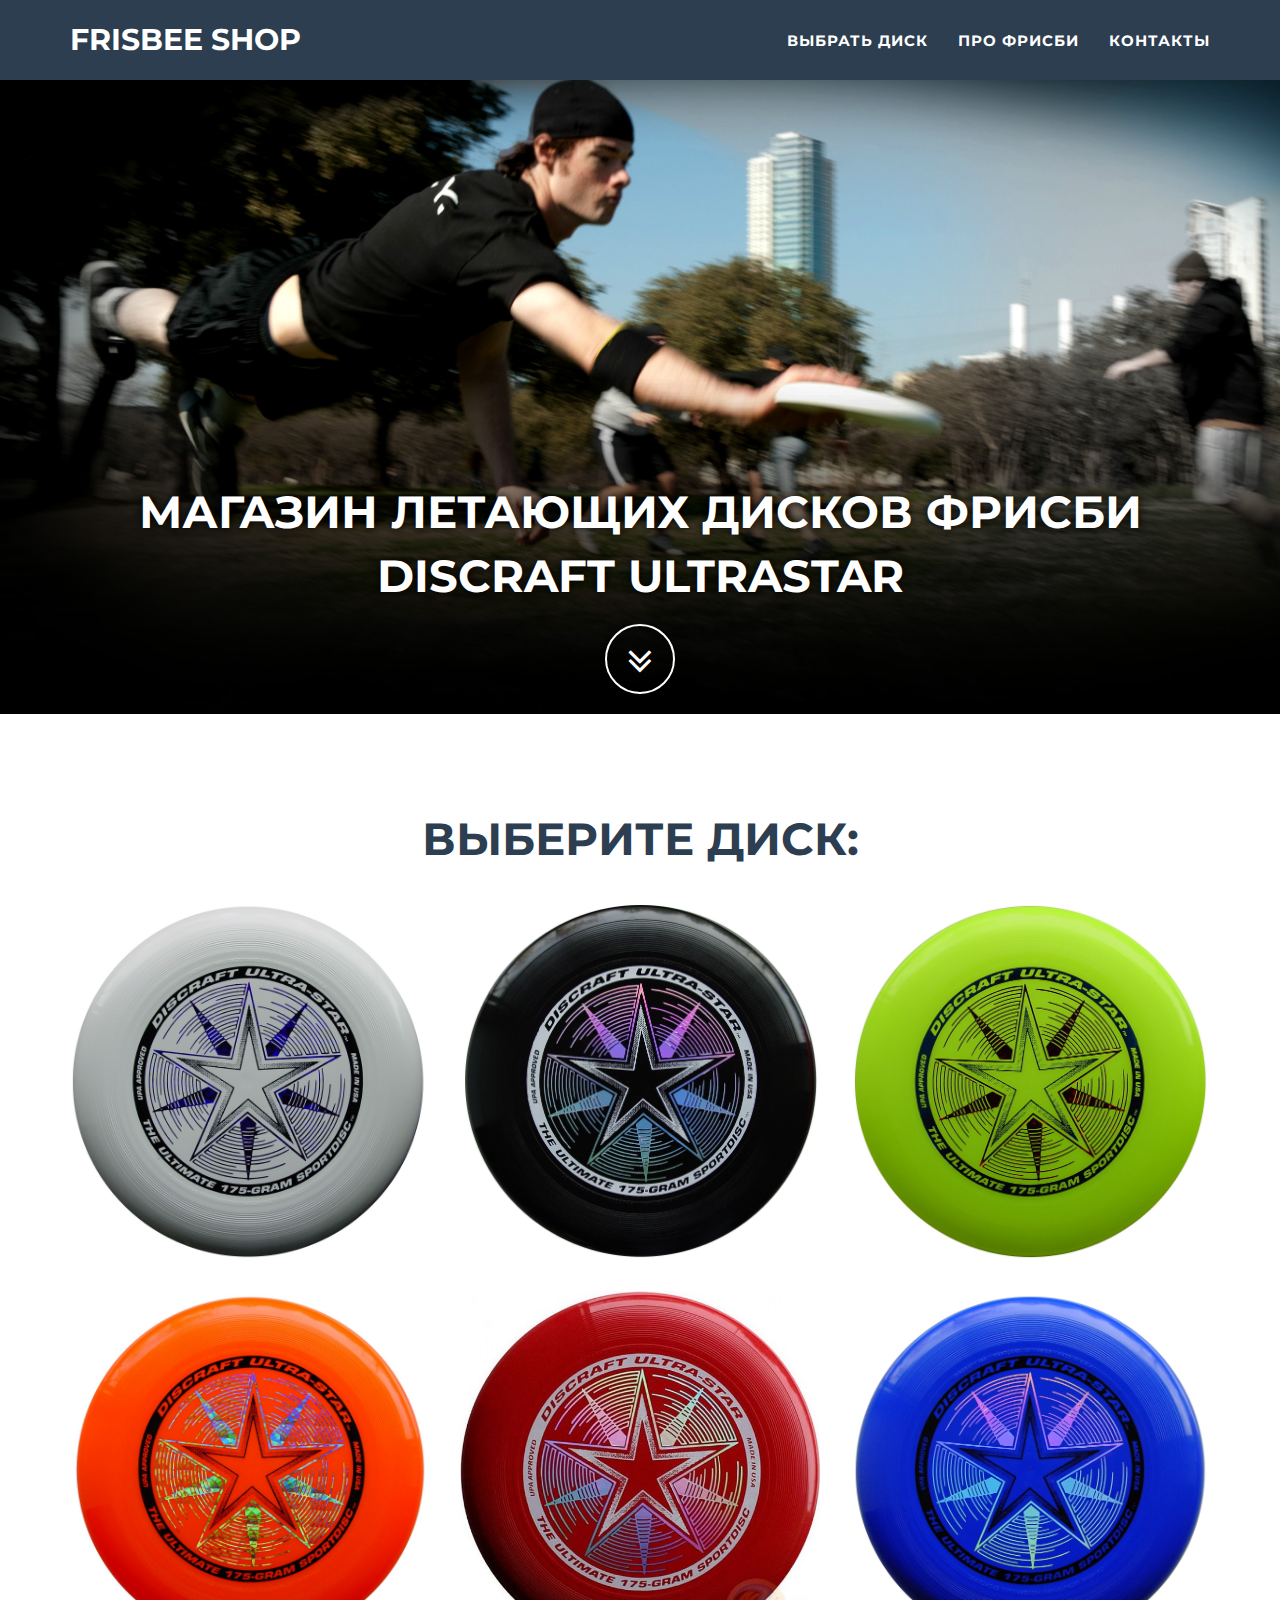
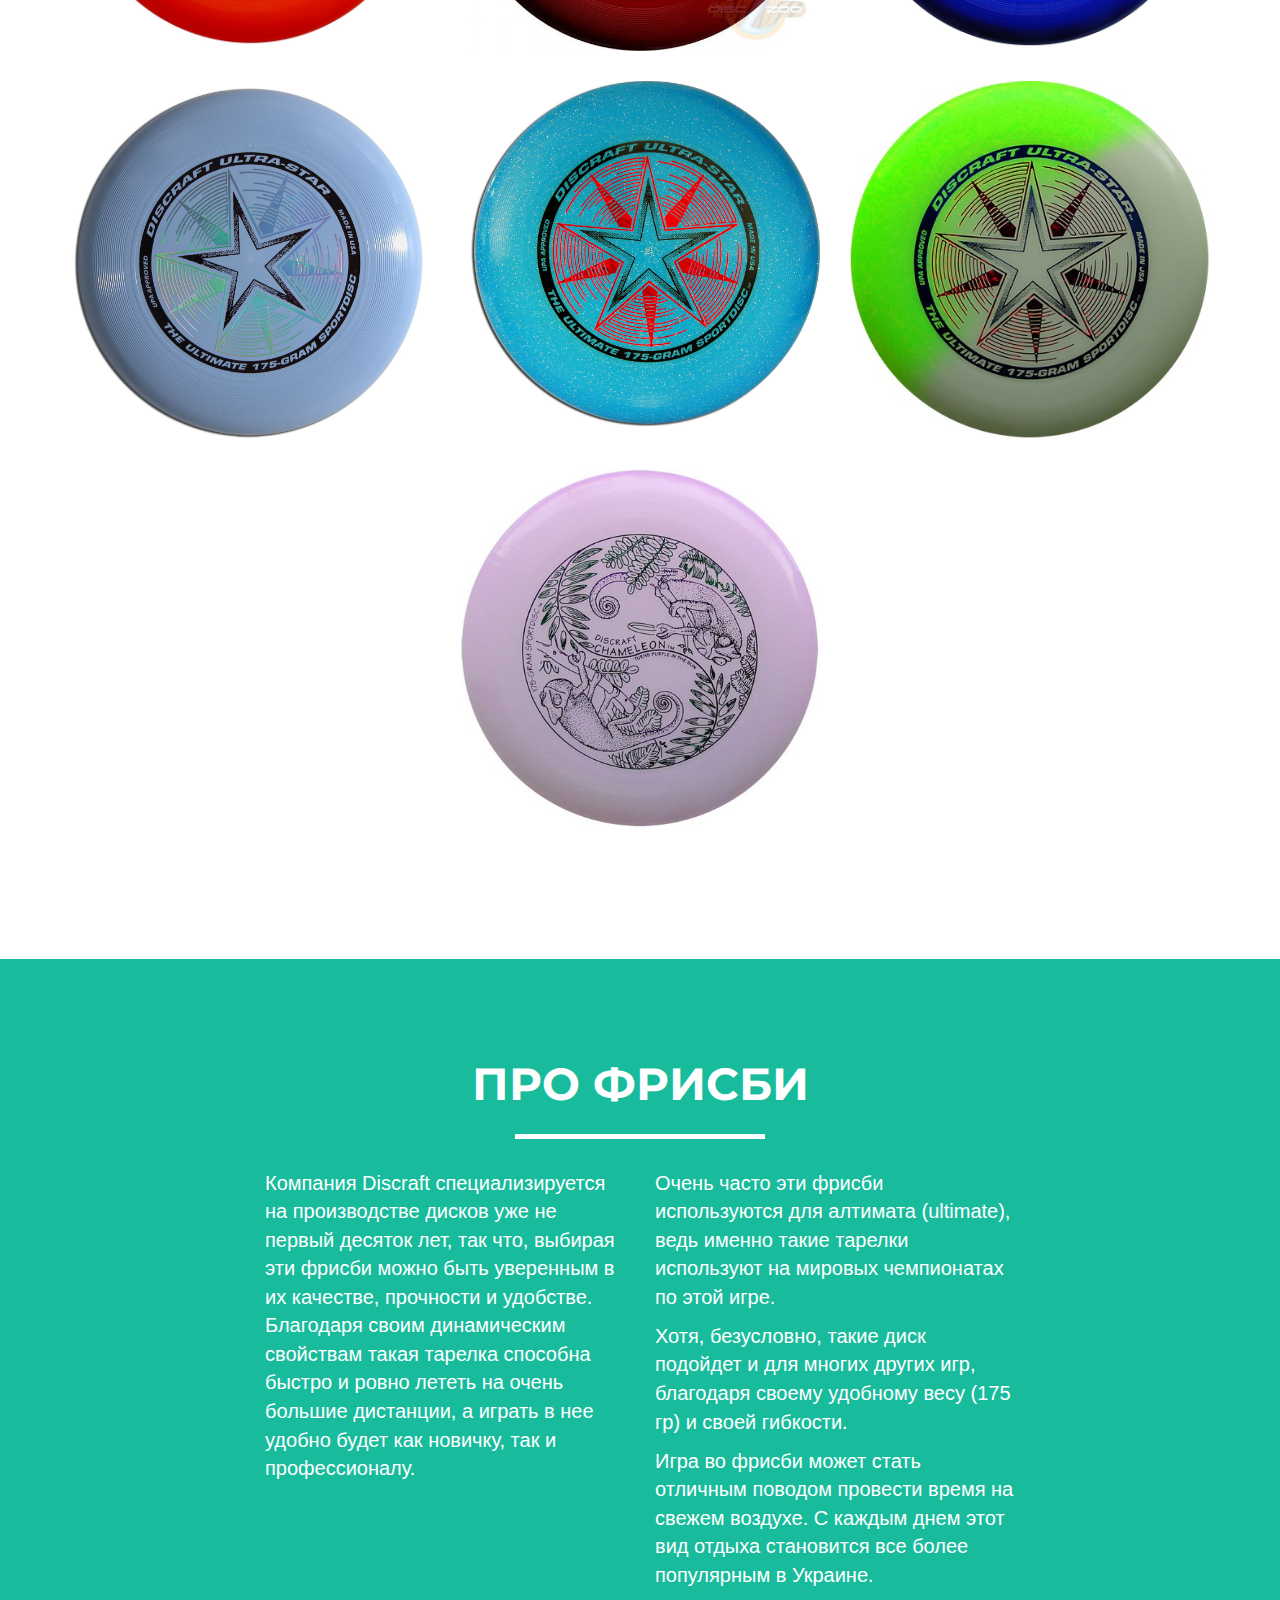
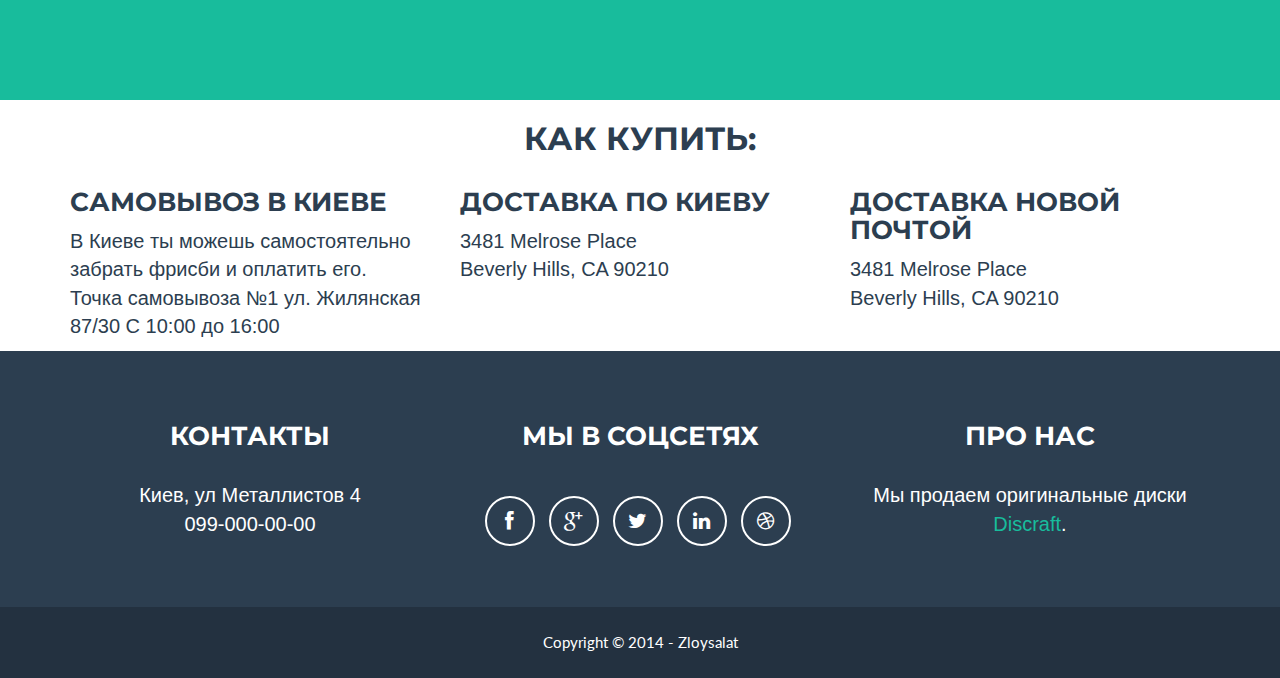
==== commit c3a657ec: "new image" ====
--- a/index.html
+++ b/index.html
@@ -70,9 +70,12 @@
                 <div class="col-lg-12">
                     <img class="img-responsive" src="" alt="">
                     <div class="intro-text">
-                        <span class="name">Discraft UltraStar</span>
-                        <hr class="star-light">
-                        <span class="skills">Магазин летающих дисков фрисби </span>
+                        <span class="name">Магазин летающих дисков фрисби<br>  Discraft UltraStar</span>                        
+                        <div class="page-scroll">
+                            <a href="#portfolio" class="btn btn-circle">
+                                <i class="fa fa-angle-double-down animated"></i>
+                            </a>
+                        </div>                        
                     </div>
                 </div>
             </div>
--- a/css/freelancer.css
+++ b/css/freelancer.css
@@ -90,13 +90,22 @@
 header {
     text-align: center;
     color: #fff;
-    background: url('img/college-frisbee5.jpg');
+    background: url('img/ultimate-frisbee2.jpg');
     background-size:cover;
-}
+    
+}
+
+div.xbox
+  {
+  
+  background-color:#000000;
+  opacity:0.7;
+  }
 
 header .container {
     padding-top: 100px;
-    padding-bottom: 50px;
+    padding-bottom: 90px;
+    
 }
 
 header img {
@@ -110,6 +119,7 @@
     font-family: Montserrat,"Helvetica Neue",Helvetica,Arial,sans-serif;
     font-size: 2em;
     font-weight: 700;
+    text-shadow: #000 0 0 10px
 }
 
 header .intro-text .skills {
@@ -123,7 +133,7 @@
     }
 
     header .intro-text .name {
-        font-size: 5em;
+        font-size: 3em;
     }
 
     header .intro-text .skills {
@@ -453,4 +463,44 @@
     -webkit-transform: rotate(90deg);
     -ms-transform: rotate(90deg);
     transform: rotate(90deg);
+}
+
+.btn-circle {
+    width: 70px;
+    height: 70px;
+    margin-top: 15px;
+    padding: 7px 16px;
+    border: 2px solid #fff;
+    border-radius: 35px;
+    font-size: 40px;
+    color: #fff;
+    background: 0 0;
+    -webkit-transition: background .3s ease-in-out;
+    -moz-transition: background .3s ease-in-out;
+    transition: background .3s ease-in-out;
+}
+
+.btn-circle:hover,
+.btn-circle:focus {
+    outline: 0;
+    color: #fff;
+    background: rgba(255,255,255,.1);
+}
+
+.page-scroll .btn-circle i.animated {
+    -webkit-transition-property: -webkit-transform;
+    -webkit-transition-duration: 1s;
+    -moz-transition-property: -moz-transform;
+    -moz-transition-duration: 1s;
+}
+
+.page-scroll .btn-circle:hover i.animated {
+    -webkit-animation-name: pulse;
+    -moz-animation-name: pulse;
+    -webkit-animation-duration: 1.5s;
+    -moz-animation-duration: 1.5s;
+    -webkit-animation-iteration-count: infinite;
+    -moz-animation-iteration-count: infinite;
+    -webkit-animation-timing-function: linear;
+    -moz-animation-timing-function: linear;
 }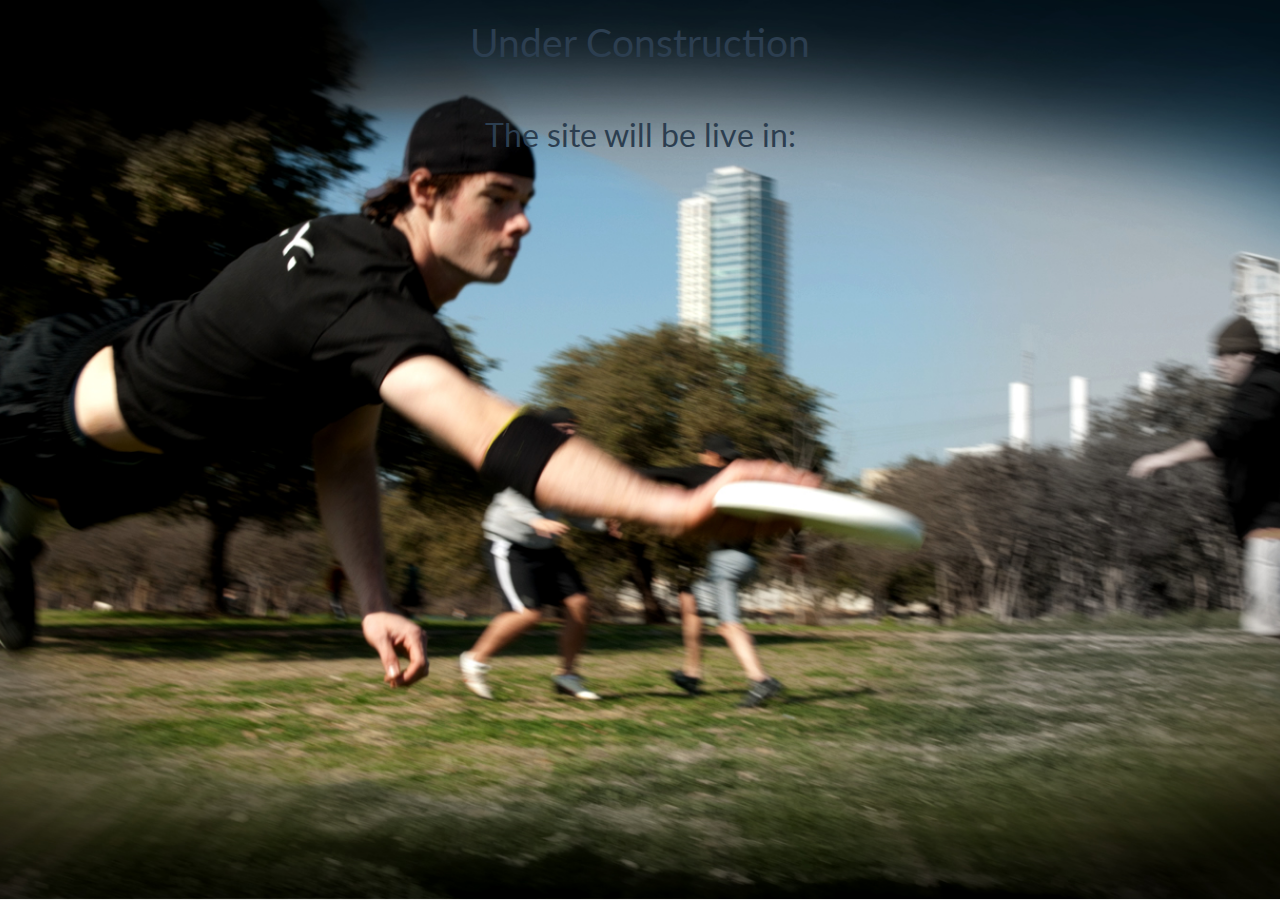
==== commit ea526284: "add coming soon page" ====
--- a/index.html
+++ b/index.html
@@ -1,1415 +1,227 @@
+
 <!DOCTYPE html>
-<html lang="en">
-
+<html>
 <head>
-
-    <meta charset="utf-8">
-    <meta name="viewport" content="width=device-width, initial-scale=1.0, user-scalable=no">
-    <meta name="description" content="">
-    <meta name="author" content="">
-
-    <title>Frisbee Shop</title>
-
-    <!-- Bootstrap Core CSS -->
-    <link href="css/bootstrap.min.css" rel="stylesheet" type="text/css">
-    <link href="css/freelancer.css" rel="stylesheet" type="text/css">
-
-    <!-- Fonts -->
-    <link href="font-awesome/css/font-awesome.min.css" rel="stylesheet" type="text/css">
-    <link href='http://fonts.googleapis.com/css?family=Montserrat:400,700' rel='stylesheet' type='text/css'>
-
-    <!-- IE8 support for HTML5 elements and media queries -->
-    <!--[if lt IE 9]>
-      <script src="https://oss.maxcdn.com/libs/html5shiv/3.7.0/html5shiv.js"></script>
-      <script src="https://oss.maxcdn.com/libs/respond.js/1.3.0/respond.min.js"></script>
-    <![endif]-->
-
+    <meta charset="utf-8" />
+    <title>Coming Soon Template | PrepBootstrap</title>
+    <meta name="viewport" content="width=device-width, initial-scale=1.0" />
+
+    <link rel="stylesheet" type="text/css" href="css/bootstrap.min.css" />
+    <link rel="stylesheet" type="text/css" href="font-awesome/css/font-awesome.min.css" />
+
+    <script type="text/javascript" src="js/jquery-1.10.2.js"></script>
+    <script type="text/javascript" src="js/bootstrap.min.js"></script>
 </head>
-
-<body id="page-top" class="index">
-
-    <!-- Navigation -->
-    <nav class="navbar navbar-default navbar-fixed-top">
-        <div class="container">
-            <!-- Brand and toggle get grouped for better mobile display -->
-            <div class="navbar-header page-scroll">
-                <button type="button" class="navbar-toggle" data-toggle="collapse" data-target="#bs-example-navbar-collapse-1">
-                    <span class="sr-only">Toggle navigation</span>
-                    <span class="icon-bar"></span>
-                    <span class="icon-bar"></span>
-                    <span class="icon-bar"></span>
-                </button>
-                <a class="navbar-brand" href="#page-top">Frisbee Shop</a>
-            </div>
-
-            <!-- Collect the nav links, forms, and other content for toggling -->
-            <div class="collapse navbar-collapse" id="bs-example-navbar-collapse-1">
-                <ul class="nav navbar-nav navbar-right">
-                    <li class="hidden">
-                        <a href="#page-top"></a>
-                    </li>
-                    <li class="page-scroll">
-                        <a href="#portfolio">Выбрать диск</a>
-                    </li>
-                    <li class="page-scroll">
-                        <a href="#about">Про фрисби</a>
-                    </li>
-                    <li class="page-scroll">
-                        <a href="#contact">Контакты</a>
-                    </li>
-                </ul>
-            </div>
-            <!-- /.navbar-collapse -->
-        </div>
-        <!-- /.container-fluid -->
-    </nav>
-
-    <header>
-        <div class="container">
-            <div class="row">
-                <div class="col-lg-12">
-                    <img class="img-responsive" src="" alt="">
-                    <div class="intro-text">
-                        <span class="name">Магазин летающих дисков фрисби<br>  Discraft UltraStar</span>                        
-                        <div class="page-scroll">
-                            <a href="#portfolio" class="btn btn-circle">
-                                <i class="fa fa-angle-double-down animated"></i>
-                            </a>
-                        </div>                        
-                    </div>
-                </div>
-            </div>
-        </div>
-    </header>
-
-    <section id="portfolio">
-        <div class="container">
-            <div class="row">
-                <div class="col-lg-12 text-center">
-                    <h2>Выберите диск:</h2>
-                    <p><br></p>
-                </div>
-            </div>
-            <div class="row">
-                <div class="col-sm-4 portfolio-item">
-                    <a href="#portfolioModal1" class="portfolio-link" data-toggle="modal">
-                        <div class="caption">
-                            <div class="caption-content">
-                                <i class="fa fa-shopping-cart fa-3x"></i>
-                            </div>
-                        </div>
-                        <img src="img/portfolio/1_ultra-starg__white.jpg" class="img-responsive" alt="" />
-                    </a>
-                </div>
-                <div class="col-sm-4 portfolio-item">
-                    <a href="#portfolioModal2" class="portfolio-link" data-toggle="modal">
-                        <div class="caption">
-                            <div class="caption-content">
-                                <i class="fa fa-shopping-cart fa-3x"></i>
-                            </div>
-                        </div>
-                        <img src="img/portfolio/2_ultra-starg__black.jpg" class="img-responsive" alt="" />
-                    </a>
-                </div>
-                <div class="col-sm-4 portfolio-item">
-                    <a href="#portfolioModal3" class="portfolio-link" data-toggle="modal">
-                        <div class="caption">
-                            <div class="caption-content">
-                                <i class="fa fa-shopping-cart fa-3x"></i>
-                            </div>
-                        </div>
-                        <img src="img/portfolio/3_ultra-starg__yellow.jpg" class="img-responsive" alt="" />
-                    </a>
-                </div>
-                <div class="col-sm-4 portfolio-item">
-                    <a href="#portfolioModal4" class="portfolio-link" data-toggle="modal">
-                        <div class="caption">
-                            <div class="caption-content">
-                                <i class="fa fa-shopping-cart fa-3x"></i>
-                            </div>
-                        </div>
-                        <img src="img/portfolio/4_ultra-starg__orange.jpg" class="img-responsive" alt="" />
-                    </a>
-                </div>
-                <div class="col-sm-4 portfolio-item">
-                    <a href="#portfolioModal5" class="portfolio-link" data-toggle="modal">
-                        <div class="caption">
-                            <div class="caption-content">
-                                <i class="fa fa-shopping-cart fa-3x"></i>
-                            </div>
-                        </div>
-                        <img src="img/portfolio/5_ultra-starg__red.jpg" class="img-responsive" alt="" />
-                    </a>
-                </div>
-                <div class="col-sm-4 portfolio-item">
-                    <a href="#portfolioModal6" class="portfolio-link" data-toggle="modal">
-                        <div class="caption">
-                            <div class="caption-content">
-                                <i class="fa fa-shopping-cart fa-3x"></i>
-                            </div>
-                        </div>
-                        <img src="img/portfolio/6_ultra-starg__blue.jpg" class="img-responsive" alt="" />
-                    </a>
-                </div>
-            </div>    
-            <div class="row">
-                <div class="col-sm-4 portfolio-item">
-                    <a href="#portfolioModal7" class="portfolio-link" data-toggle="modal">
-                        <div class="caption">
-                            <div class="caption-content">
-                                <i class="fa fa-shopping-cart fa-3x"></i>
-                            </div>
-                        </div>
-                        <img src="img/portfolio/7_ultra-starg__lightblue.jpg" class="img-responsive" alt="" />
-                    </a>
-                </div>
-                <div class="col-sm-4 portfolio-item">
-                    <a href="#portfolioModal8" class="portfolio-link" data-toggle="modal">
-                        <div class="caption">
-                            <div class="caption-content">
-                                <i class="fa fa-shopping-cart fa-3x"></i>
-                            </div>
-                        </div>
-                        <img src="img/portfolio/8_ultra-starg__bluesparkle.jpg" class="img-responsive" alt="" />
-                    </a>
-                </div>
-                <div class="col-sm-4 portfolio-item">
-                    <a href="#portfolioModal9" class="portfolio-link" data-toggle="modal">
-                        <div class="caption">
-                            <div class="caption-content">
-                                <i class="fa fa-shopping-cart fa-3x"></i>
-                            </div>
-                        </div>
-                        <img src="img/portfolio/9_ultra-starg__glow.jpg" class="img-responsive" alt="" />
-                    </a>
-                </div>
-                <div class="col-sm-4 portfolio-item">
-                    <a href="#portfolioModal10" class="portfolio-link" data-toggle="modal">
-                        <div class="caption">
-                            <div class="caption-content">
-                                <i class="fa fa-shopping-cart fa-3x"></i>
-                            </div>
-                        </div>
-                        <img src="img/portfolio/10_ultra-starg__ultraviolet.jpg" class="img-responsive" alt="" />
-                    </a>
-                </div>
-            </div>
-        </div>
-    </section>
-
-    <section class="success" id="about">
-        <div class="container">
-            <div class="row">
-                <div class="col-lg-12 text-center">
-                    <h2>Про фрисби</h2>
-                    <hr class="star-light">
-                </div>
-            </div>
-            <div class="row">
-                <div class="col-lg-4 col-lg-offset-2">
-                    <p>
-                    Компания Discraft специализируется на производстве дисков уже не первый десяток лет, так что, выбирая эти фрисби можно быть уверенным в их качестве, прочности и удобстве.
-Благодаря своим динамическим свойствам такая тарелка способна быстро и ровно лететь на очень большие дистанции, а играть в нее удобно будет как новичку, так и профессионалу.                    
-                    </p>
-                    
-                </div>
-                <div class="col-lg-4">
-                    <p>Очень часто эти фрисби используются для алтимата (ultimate), ведь именно такие тарелки используют на мировых чемпионатах по этой игре.
-</p>
-                    <p>
-                    Хотя, безусловно, такие диск подойдет и для многих других игр, благодаря своему удобному весу (175 гр) и своей гибкости.
-                    </p>
-                    <p>                  
-Игра во фрисби может стать отличным поводом провести время на свежем воздухе. С каждым днем этот вид отдыха становится все более популярным в Украине.
-                    </p>
-                </div>
-            </div>
-        </div>
-    </section>
-
+<body>
+
+
+
+<!-- Coming Soon - START -->
+
+<style>
+.bgcontainer {
+    background: url('css/img/ultimate-frisbee.jpg') no-repeat center center fixed;
+    -webkit-background-size: cover;
+    -moz-background-size: cover;
+    -o-background-size: cover;
+    background-size: cover;
     
-        <div class="container">
-            <div class="row">
-                <div class="col-lg-12 text-center">
-                    <h2>Как купить:</h2>
-                </div>
-            </div>
-            <div class="row">
-                    
-                    <div class="footer-col col-md-4">
-                        <h3>Самовывоз в Киеве</h3>
-                        <p>В Киеве ты можешь самостоятельно забрать фрисби и оплатить его.<br> Точка самовывоза №1 ул. Жилянская 87/30 С 10:00 до 16:00</p>
-                    </div>
-                    <div class="footer-col col-md-4">
-                        <h3>Доставка по Киеву </h3>
-                        <p>3481 Melrose Place
-                            <br>Beverly Hills, CA 90210</p>
-                    </div>
-                    <div class="footer-col col-md-4">
-                        <h3>Доставка Новой Почтой </h3>
-                        <p>3481 Melrose Place
-                            <br>Beverly Hills, CA 90210</p>
-                    </div>                 
-               
-            </div>
-        </div>
+    height:100vh;
     
-
-    <footer class="text-center" id="contact">
-        <div class="footer-above">
-            <div class="container">
-                <div class="row">
-                    <div class="footer-col col-md-4">
-                        <h3>Контакты</h3>
-                        <p>Киев, ул Металлистов 4
-                            <br>099-000-00-00</p>
-                    </div>
-                    <div class="footer-col col-md-4">
-                        <h3>Мы в Соцсетях</h3>
-                        <ul class="list-inline">
-                            <li><a href="#" class="btn-social btn-outline"><i class="fa fa-fw fa-facebook"></i></a>
-                            </li>
-                            <li><a href="#" class="btn-social btn-outline"><i class="fa fa-fw fa-google-plus"></i></a>
-                            </li>
-                            <li><a href="#" class="btn-social btn-outline"><i class="fa fa-fw fa-twitter"></i></a>
-                            </li>
-                            <li><a href="#" class="btn-social btn-outline"><i class="fa fa-fw fa-linkedin"></i></a>
-                            </li>
-                            <li><a href="#" class="btn-social btn-outline"><i class="fa fa-fw fa-dribbble"></i></a>
-                            </li>
-                        </ul>
-                    </div>
-                    <div class="footer-col col-md-4">
-                        <h3>Про нас</h3>
-                        <p>Мы продаем оригинальные диски <a href="http://discraft.com/">Discraft</a>.</p>
-                    </div>
-                </div>
-            </div>
-        </div>
-        <div class="footer-below">
-            <div class="container">
-                <div class="row">
-                    <div class="col-lg-12">
-                        Copyright &copy; 2014 - Zloysalat
-                    </div>
-                </div>
-            </div>
-        </div>
-    </footer>
-
-    <div class="scroll-top page-scroll visible-xs visble-sm">
-        <a class="btn btn-primary" href="#page-top">
-            <i class="fa fa-chevron-up"></i>
-        </a>
-    </div>
-
-    <!-- Portfolio Modals -->
-<!-- WHITE  -->
-    <div class="portfolio-modal modal fade" id="portfolioModal1" tabindex="-1" role="dialog" aria-hidden="true">
-        <div class="modal-content">
-            <div class="close-modal" data-dismiss="modal">
-                <div class="lr">
-                    <div class="rl">
-                    </div>
-                </div>
-            </div>
-            <div class="container">
-                
-                <div class="row">
-                    <div class="col-md-6">
-                        <div class="modal-body">                            
-                            <img src="img/portfolio/1_ultra-starg__white.jpg" class="img-responsive img-centered" alt="">   
-                        </div>
-                    </div>
-                    <div class="col-md-6">
-                        <div>
-                            <h1>Discraft Ultra-Star White</h1>        
-                            <p>Классический белый фризби «Ultra-Star», создан специально для любителей активного отдыха, командных игр и хорошей компании.</p>                     </div>    
-                        <script type="text/javascript">var submitted=false;</script>
-                        <iframe name="hidden_iframe" id="hidden_iframe"
-                        style="display:none;" onload="if(submitted)
-                        {window.location='finish.html';}"></iframe>
-                        <form class="form-horizontal" action="https://docs.google.com/forms/d/1El_NhB34K2-xOgIA8uKArEKsZATpmW7vjbvZiLikSSw/formResponse" method="post" target="hidden_iframe" onsubmit="submitted=true;">
-                        <fieldset>
-
-                        <!-- Text input-->
-                        <div class="form-group">
-                          <div class="col-md-4">
-                          <div class="price">Вес: <a>175 гр</a></div>
-                          </div>
-                            <div class="col-md-4">
-                          <div class="price">Диаметр: <a>27,3 см</a></div>
-                          </div>
-                          <div class="col-md-4">
-                          <div class="price">Цена: <a><b>130 грн</b></a></div>
-                          </div>
-                        </div>
-                        <div class="form-group">
-                          <label class="col-md-4 control-label" for="name">Имя</label>  
-                          <div class="col-md-6">
-                          <input type="text" name="entry.150715325" value="" class="form-control input-md" id="entry_150715325" dir="auto" aria-label="Имя  " title="" required="">  
-                          </div>
-                        </div>
-
-                        <!-- Text input-->
-                        <div class="form-group">
-                          <label class="col-md-4 control-label" for="phone">Телефон или email</label>  
-                          <div class="col-md-6">
-                          <input type="text" name="entry.178431106" value="" class="form-control input-md" id="entry_178431106" dir="auto" aria-label="Телефон  " title="" required="">  
-                          </div>
-                        </div>
-
-                        <!-- Select Basic -->
-                        <div class="form-group">
-                          <label class="col-md-4 control-label" for="payment">Способ оплаты</label>
-                          <div class="col-md-6">
-                              <select name="entry.959749864" id="entry_959749864" aria-label="Способ оплаты  " class="form-control">
-                        <option value="&#1057;&#1072;&#1084;&#1086;&#1074;&#1099;&#1074;&#1086;&#1079;">Самовывоз</option> <option value="&#1041;&#1072;&#1085;&#1082;&#1086;&#1074;&#1089;&#1082;&#1080;&#1081; &#1087;&#1077;&#1088;&#1077;&#1074;&#1086;&#1076;">Банковский перевод</option> <option value="&#1055;&#1086;&#1087;&#1086;&#1083;&#1085;&#1077;&#1085;&#1080;&#1077; &#1082;&#1072;&#1088;&#1090;&#1099;">Пополнение карты</option></select>
-                          </div>
-                        </div>
-
-                        <!-- Select Basic -->
-                        <div class="form-group">
-                          <label class="col-md-4 control-label" for="ship">Способ доставки</label>
-                          <div class="col-md-6">
-                              <select name="entry.1031095512" id="entry_1031095512" aria-label="Способ доставки  " class="form-control">
-                        <option value="&#1057;&#1072;&#1084;&#1086;&#1074;&#1099;&#1074;&#1086;&#1079;">Самовывоз</option> <option value="&#1050;&#1091;&#1088;&#1100;&#1077;&#1088;&#1086;&#1084; &#1087;&#1086; &#1050;&#1080;&#1077;&#1074;&#1091;">Курьером по Киеву</option> <option value="&#1053;&#1072; &#1089;&#1082;&#1083;&#1072;&#1076; &#1053;&#1086;&#1074;&#1086;&#1081; &#1055;&#1086;&#1095;&#1090;&#1099;">На склад Новой Почты</option>
-                              </select>
-                          </div>
-                        </div>
-
-                        <!-- Textarea -->
-                        <div class="form-group">
-                          <label class="col-md-4 control-label" for="textarea">Адрес доставки</label>
-                          <div class="col-md-6">                     
-                               <textarea name="entry.1682632227" rows="2" cols="0" class="form-control" id="entry_1682632227" dir="auto" aria-label="Адрес доставки  "></textarea>
-                          </div>
-                        </div>
-
-                        <input type="hidden" name="draftResponse" value="[,,&quot;-4942763705947473361&quot;]
-                        ">
-                        <input type="hidden" name="pageHistory" value="0">
-                        <input type="hidden" name="entry.831006892" value="white" class="ss-q-short" id="entry_831006892" dir="auto" aria-label="Цвет  " title="">
-
-
-                        <input type="hidden" name="fbzx" value="-4942763705947473361">
-                        <!-- Button -->
-                        <div class="form-group">
-                          <div class="col-md-6">
-                              
-                          </div>  
-                          <div class="col-md-5">
-                              <input class="btn btn-primary" type="submit" name="submit" value="Заказать" id="ss-submit">
-                          </div>
-                        </div>
-
-                        </fieldset>
-                        </form>
-                    </div>
-                </div>
-            </div>
-        </div>
-    </div>
-<!-- black  -->
-    <div class="portfolio-modal modal fade" id="portfolioModal2" tabindex="-1" role="dialog" aria-hidden="true">
-        <div class="modal-content">
-            <div class="close-modal" data-dismiss="modal">
-                <div class="lr">
-                    <div class="rl">
-                    </div>
-                </div>
-            </div>
-            <div class="container">
-                
-                <div class="row">
-                    <div class="col-md-6">
-                        <div class="modal-body">                            
-                            <img src="img/portfolio/2_ultra-starg__black.jpg" class="img-responsive img-centered" alt="">   
-                        </div>
-                    </div>
-                    <div class="col-md-6">
-                        <div>
-                            <h1>Discraft Ultra-Star black</h1>        
-                            <p>При всей своей брутальности черный диск остается одним из представителей профессиональной линейки, а значит сохраняет свои выдающиеся спортивные качества.</p>                     </div>    
-                        <script type="text/javascript">var submitted=false;</script>
-                        <iframe name="hidden_iframe" id="hidden_iframe"
-                        style="display:none;" onload="if(submitted)
-                        {window.location='finish.html';}"></iframe>
-                        <form class="form-horizontal" action="https://docs.google.com/forms/d/1El_NhB34K2-xOgIA8uKArEKsZATpmW7vjbvZiLikSSw/formResponse" method="post"
-                        target="hidden_iframe" onsubmit="submitted=true;">
-                        <fieldset>
-
-                        <!-- Text input-->
-                        <div class="form-group">
-                          <div class="col-md-4">
-                          <div class="price">Вес: <a>175 гр</a></div>
-                          </div>
-                            <div class="col-md-4">
-                          <div class="price">Диаметр: <a>27,3 см</a></div>
-                          </div>
-                          <div class="col-md-4">
-                          <div class="price">Цена: <a><b>130 грн</b></a></div>
-                          </div>
-                        </div>
-                        <div class="form-group">
-                          <label class="col-md-4 control-label" for="name">Имя</label>  
-                          <div class="col-md-6">
-                          <input type="text" name="entry.150715325" value="" class="form-control input-md" id="entry_150715325" dir="auto" aria-label="Имя  " title="" required="">  
-                          </div>
-                        </div>
-
-                        <!-- Text input-->
-                        <div class="form-group">
-                          <label class="col-md-4 control-label" for="phone">Телефон или email</label>  
-                          <div class="col-md-6">
-                          <input type="text" name="entry.178431106" value="" class="form-control input-md" id="entry_178431106" dir="auto" aria-label="Телефон  " title="" required="">  
-                          </div>
-                        </div>
-
-                        <!-- Select Basic -->
-                        <div class="form-group">
-                          <label class="col-md-4 control-label" for="payment">Способ оплаты</label>
-                          <div class="col-md-6">
-                              <select name="entry.959749864" id="entry_959749864" aria-label="Способ оплаты  " class="form-control">
-                        <option value="&#1057;&#1072;&#1084;&#1086;&#1074;&#1099;&#1074;&#1086;&#1079;">Самовывоз</option> <option value="&#1041;&#1072;&#1085;&#1082;&#1086;&#1074;&#1089;&#1082;&#1080;&#1081; &#1087;&#1077;&#1088;&#1077;&#1074;&#1086;&#1076;">Банковский перевод</option> <option value="&#1055;&#1086;&#1087;&#1086;&#1083;&#1085;&#1077;&#1085;&#1080;&#1077; &#1082;&#1072;&#1088;&#1090;&#1099;">Пополнение карты</option></select>
-                          </div>
-                        </div>
-
-                        <!-- Select Basic -->
-                        <div class="form-group">
-                          <label class="col-md-4 control-label" for="ship">Способ доставки</label>
-                          <div class="col-md-6">
-                              <select name="entry.1031095512" id="entry_1031095512" aria-label="Способ доставки  " class="form-control">
-                        <option value="&#1057;&#1072;&#1084;&#1086;&#1074;&#1099;&#1074;&#1086;&#1079;">Самовывоз</option> <option value="&#1050;&#1091;&#1088;&#1100;&#1077;&#1088;&#1086;&#1084; &#1087;&#1086; &#1050;&#1080;&#1077;&#1074;&#1091;">Курьером по Киеву</option> <option value="&#1053;&#1072; &#1089;&#1082;&#1083;&#1072;&#1076; &#1053;&#1086;&#1074;&#1086;&#1081; &#1055;&#1086;&#1095;&#1090;&#1099;">На склад Новой Почты</option>
-                              </select>
-                          </div>
-                        </div>
-
-                        <!-- Textarea -->
-                        <div class="form-group">
-                          <label class="col-md-4 control-label" for="textarea">Адрес доставки</label>
-                          <div class="col-md-6">                     
-                               <textarea name="entry.1682632227" rows="2" cols="0" class="form-control" id="entry_1682632227" dir="auto" aria-label="Адрес доставки  "></textarea>
-                          </div>
-                        </div>
-
-                        <input type="hidden" name="draftResponse" value="[,,&quot;-4942763705947473361&quot;]
-                        ">
-                        <input type="hidden" name="pageHistory" value="0">
-                        <input type="hidden" name="entry.831006892" value="black" class="ss-q-short" id="entry_831006892" dir="auto" aria-label="Цвет  " title="">
-
-
-                        <input type="hidden" name="fbzx" value="-4942763705947473361">
-                        <!-- Button -->
-                        <div class="form-group">
-                          <div class="col-md-6">
-                              
-                          </div>  
-                          <div class="col-md-5">
-                              <input class="btn btn-primary" type="submit" name="submit" value="Заказать" id="ss-submit">
-                          </div>
-                        </div>
-
-                        </fieldset>
-                        </form>
-                    </div>
-                </div>
-            </div>
-        </div>
-    </div>
-    
-<!-- yellow  -->
-    <div class="portfolio-modal modal fade" id="portfolioModal3" tabindex="-1" role="dialog" aria-hidden="true">
-        <div class="modal-content">
-            <div class="close-modal" data-dismiss="modal">
-                <div class="lr">
-                    <div class="rl">
-                    </div>
-                </div>
-            </div>
-            <div class="container">
-                
-                <div class="row">
-                    <div class="col-md-6">
-                        <div class="modal-body">                            
-                            <img src="img/portfolio/3_ultra-starg__yellow.jpg" class="img-responsive img-centered" alt="">   
-                        </div>
-                    </div>
-                    <div class="col-md-6">
-                        <div>
-                            <h1>Discraft Ultra-Star yellow</h1>        
-                            <p>Сочно-желтый фрисби - это персональное солнышко в вашем рюкзаке, которое даже в хмурую погоду не позволит вам грустить и скучать.</p>                     
-                        </div>    
-                        <script type="text/javascript">var submitted=false;</script>
-                        <iframe name="hidden_iframe" id="hidden_iframe"
-                        style="display:none;" onload="if(submitted)
-                        {window.location='finish.html';}"></iframe>
-                        <form class="form-horizontal" action="https://docs.google.com/forms/d/1El_NhB34K2-xOgIA8uKArEKsZATpmW7vjbvZiLikSSw/formResponse" method="post"
-                        target="hidden_iframe" onsubmit="submitted=true;">
-                        <fieldset>
-
-                        <!-- Text input-->
-                        <div class="form-group">
-                          <div class="col-md-4">
-                          <div class="price">Вес: <a>175 гр</a></div>
-                          </div>
-                            <div class="col-md-4">
-                          <div class="price">Диаметр: <a>27,3 см</a></div>
-                          </div>
-                          <div class="col-md-4">
-                          <div class="price">Цена: <a><b>130 грн</b></a></div>
-                          </div>
-                        </div>
-                        <div class="form-group">
-                          <label class="col-md-4 control-label" for="name">Имя</label>  
-                          <div class="col-md-6">
-                          <input type="text" name="entry.150715325" value="" class="form-control input-md" id="entry_150715325" dir="auto" aria-label="Имя  " title="" required="">  
-                          </div>
-                        </div>
-
-                        <!-- Text input-->
-                        <div class="form-group">
-                          <label class="col-md-4 control-label" for="phone">Телефон или email</label>  
-                          <div class="col-md-6">
-                          <input type="text" name="entry.178431106" value="" class="form-control input-md" id="entry_178431106" dir="auto" aria-label="Телефон  " title="" required="">  
-                          </div>
-                        </div>
-
-                        <!-- Select Basic -->
-                        <div class="form-group">
-                          <label class="col-md-4 control-label" for="payment">Способ оплаты</label>
-                          <div class="col-md-6">
-                              <select name="entry.959749864" id="entry_959749864" aria-label="Способ оплаты  " class="form-control">
-                        <option value="&#1057;&#1072;&#1084;&#1086;&#1074;&#1099;&#1074;&#1086;&#1079;">Самовывоз</option> <option value="&#1041;&#1072;&#1085;&#1082;&#1086;&#1074;&#1089;&#1082;&#1080;&#1081; &#1087;&#1077;&#1088;&#1077;&#1074;&#1086;&#1076;">Банковский перевод</option> <option value="&#1055;&#1086;&#1087;&#1086;&#1083;&#1085;&#1077;&#1085;&#1080;&#1077; &#1082;&#1072;&#1088;&#1090;&#1099;">Пополнение карты</option></select>
-                          </div>
-                        </div>
-
-                        <!-- Select Basic -->
-                        <div class="form-group">
-                          <label class="col-md-4 control-label" for="ship">Способ доставки</label>
-                          <div class="col-md-6">
-                              <select name="entry.1031095512" id="entry_1031095512" aria-label="Способ доставки  " class="form-control">
-                        <option value="&#1057;&#1072;&#1084;&#1086;&#1074;&#1099;&#1074;&#1086;&#1079;">Самовывоз</option> <option value="&#1050;&#1091;&#1088;&#1100;&#1077;&#1088;&#1086;&#1084; &#1087;&#1086; &#1050;&#1080;&#1077;&#1074;&#1091;">Курьером по Киеву</option> <option value="&#1053;&#1072; &#1089;&#1082;&#1083;&#1072;&#1076; &#1053;&#1086;&#1074;&#1086;&#1081; &#1055;&#1086;&#1095;&#1090;&#1099;">На склад Новой Почты</option>
-                              </select>
-                          </div>
-                        </div>
-
-                        <!-- Textarea -->
-                        <div class="form-group">
-                          <label class="col-md-4 control-label" for="textarea">Адрес доставки</label>
-                          <div class="col-md-6">                     
-                               <textarea name="entry.1682632227" rows="2" cols="0" class="form-control" id="entry_1682632227" dir="auto" aria-label="Адрес доставки  "></textarea>
-                          </div>
-                        </div>
-
-                        <input type="hidden" name="draftResponse" value="[,,&quot;-4942763705947473361&quot;]
-                        ">
-                        <input type="hidden" name="pageHistory" value="0">
-                        <input type="hidden" name="entry.831006892" value="yellow" class="ss-q-short" id="entry_831006892" dir="auto" aria-label="Цвет  " title="">
-
-
-                        <input type="hidden" name="fbzx" value="-4942763705947473361">
-                        <!-- Button -->
-                        <div class="form-group">
-                          <div class="col-md-6">
-                              
-                          </div>  
-                          <div class="col-md-5">
-                              <input class="btn btn-primary" type="submit" name="submit" value="Заказать" id="ss-submit">
-                          </div>
-                        </div>
-
-                        </fieldset>
-                        </form>
-                    </div>
-                </div>
-            </div>
-        </div>
-    </div>
-<!-- orange  -->
-    <div class="portfolio-modal modal fade" id="portfolioModal4" tabindex="-1" role="dialog" aria-hidden="true">
-        <div class="modal-content">
-            <div class="close-modal" data-dismiss="modal">
-                <div class="lr">
-                    <div class="rl">
-                    </div>
-                </div>
-            </div>
-            <div class="container">
-                
-                <div class="row">
-                    <div class="col-md-6">
-                        <div class="modal-body">                            
-                            <img src="img/portfolio/4_ultra-starg__orange.jpg" class="img-responsive img-centered" alt="">   
-                        </div>
-                    </div>
-                    <div class="col-md-6">
-                        <div>
-                            <h1>Discraft Ultra-Star orange</h1>        
-                            <p>Яркий аппетитный диск фрисби оранжевого цвета. Нет сомнений, что от игры таким диском в дружеской компании вы получите только позитивные эмоции.</p>   
-                        </div>    
-                        <script type="text/javascript">var submitted=false;</script>
-                        <iframe name="hidden_iframe" id="hidden_iframe"
-                        style="display:none;" onload="if(submitted)
-                        {window.location='finish.html';}"></iframe>
-                        <form class="form-horizontal" action="https://docs.google.com/forms/d/1El_NhB34K2-xOgIA8uKArEKsZATpmW7vjbvZiLikSSw/formResponse" method="post"
-                        target="hidden_iframe" onsubmit="submitted=true;">
-                        <fieldset>
-
-                        <!-- Text input-->
-                        <div class="form-group">
-                          <div class="col-md-4">
-                          <div class="price">Вес: <a>175 гр</a></div>
-                          </div>
-                            <div class="col-md-4">
-                          <div class="price">Диаметр: <a>27,3 см</a></div>
-                          </div>
-                          <div class="col-md-4">
-                          <div class="price">Цена: <a><b>130 грн</b></a></div>
-                          </div>
-                        </div>
-                        <div class="form-group">
-                          <label class="col-md-4 control-label" for="name">Имя</label>  
-                          <div class="col-md-6">
-                          <input type="text" name="entry.150715325" value="" class="form-control input-md" id="entry_150715325" dir="auto" aria-label="Имя  " title="" required="">  
-                          </div>
-                        </div>
-
-                        <!-- Text input-->
-                        <div class="form-group">
-                          <label class="col-md-4 control-label" for="phone">Телефон и email</label>  
-                          <div class="col-md-6">
-                          <input type="text" name="entry.178431106" value="" class="form-control input-md" id="entry_178431106" dir="auto" aria-label="Телефон  " title="" required="">  
-                          </div>
-                        </div>
-
-                        <!-- Select Basic -->
-                        <div class="form-group">
-                          <label class="col-md-4 control-label" for="payment">Способ оплаты</label>
-                          <div class="col-md-6">
-                              <select name="entry.959749864" id="entry_959749864" aria-label="Способ оплаты  " class="form-control">
-                        <option value="&#1057;&#1072;&#1084;&#1086;&#1074;&#1099;&#1074;&#1086;&#1079;">Самовывоз</option> <option value="&#1041;&#1072;&#1085;&#1082;&#1086;&#1074;&#1089;&#1082;&#1080;&#1081; &#1087;&#1077;&#1088;&#1077;&#1074;&#1086;&#1076;">Банковский перевод</option> <option value="&#1055;&#1086;&#1087;&#1086;&#1083;&#1085;&#1077;&#1085;&#1080;&#1077; &#1082;&#1072;&#1088;&#1090;&#1099;">Пополнение карты</option></select>
-                          </div>
-                        </div>
-
-                        <!-- Select Basic -->
-                        <div class="form-group">
-                          <label class="col-md-4 control-label" for="ship">Способ доставки</label>
-                          <div class="col-md-6">
-                              <select name="entry.1031095512" id="entry_1031095512" aria-label="Способ доставки  " class="form-control">
-                        <option value="&#1057;&#1072;&#1084;&#1086;&#1074;&#1099;&#1074;&#1086;&#1079;">Самовывоз</option> <option value="&#1050;&#1091;&#1088;&#1100;&#1077;&#1088;&#1086;&#1084; &#1087;&#1086; &#1050;&#1080;&#1077;&#1074;&#1091;">Курьером по Киеву</option> <option value="&#1053;&#1072; &#1089;&#1082;&#1083;&#1072;&#1076; &#1053;&#1086;&#1074;&#1086;&#1081; &#1055;&#1086;&#1095;&#1090;&#1099;">На склад Новой Почты</option>
-                              </select>
-                          </div>
-                        </div>
-
-                        <!-- Textarea -->
-                        <div class="form-group">
-                          <label class="col-md-4 control-label" for="textarea">Адрес доставки</label>
-                          <div class="col-md-6">                     
-                               <textarea name="entry.1682632227" rows="2" cols="0" class="form-control" id="entry_1682632227" dir="auto" aria-label="Адрес доставки  "></textarea>
-                          </div>
-                        </div>
-
-                        <input type="hidden" name="draftResponse" value="[,,&quot;-4942763705947473361&quot;]
-                        ">
-                        <input type="hidden" name="pageHistory" value="0">
-                        <input type="hidden" name="entry.831006892" value="white" class="ss-q-short" id="entry_831006892" dir="auto" aria-label="Цвет  " title="">
-
-
-                        <input type="hidden" name="fbzx" value="-4942763705947473361">
-                        <!-- Button -->
-                        <div class="form-group">
-                          <div class="col-md-6">
-                              
-                          </div>  
-                          <div class="col-md-5">
-                              <input class="btn btn-primary" type="submit" name="submit" value="Заказать" id="ss-submit">
-                          </div>
-                        </div>
-
-                        </fieldset>
-                        </form>
-                    </div>
-                </div>
-            </div>
-        </div>
-    </div>
-<!-- red  -->
-    <div class="portfolio-modal modal fade" id="portfolioModal5" tabindex="-1" role="dialog" aria-hidden="true">
-        <div class="modal-content">
-            <div class="close-modal" data-dismiss="modal">
-                <div class="lr">
-                    <div class="rl">
-                    </div>
-                </div>
-            </div>
-            <div class="container">
-                
-                <div class="row">
-                    <div class="col-md-6">
-                        <div class="modal-body">                            
-                            <img src="img/portfolio/5_ultra-starg__red.jpg" class="img-responsive img-centered" alt="">   
-                        </div>
-                    </div>
-                    <div class="col-md-6">
-                        <div>
-                            <h1>Discraft Ultra-Star red</h1>        
-                            <p>Красный диск «Звезда» - лучший выбор для игр на свежем воздухе. Яркий фрисби хорошо выделяется на фоне неба, его не потеряешь на поляне и в песке.</p>
-                        </div>    
-                        <script type="text/javascript">var submitted=false;</script>
-                        <iframe name="hidden_iframe" id="hidden_iframe"
-                        style="display:none;" onload="if(submitted)
-                        {window.location='finish.html';}"></iframe>
-                        <form class="form-horizontal" action="https://docs.google.com/forms/d/1El_NhB34K2-xOgIA8uKArEKsZATpmW7vjbvZiLikSSw/formResponse" method="post"
-                        target="hidden_iframe" onsubmit="submitted=true;">
-                        <fieldset>
-
-                        <!-- Text input-->
-                        <div class="form-group">
-                          <div class="col-md-4">
-                          <div class="price">Вес: <a>175 гр</a></div>
-                          </div>
-                            <div class="col-md-4">
-                          <div class="price">Диаметр: <a>27,3 см</a></div>
-                          </div>
-                          <div class="col-md-4">
-                          <div class="price">Цена: <a><b>130 грн</b></a></div>
-                          </div>
-                        </div>
-                        <div class="form-group">
-                          <label class="col-md-4 control-label" for="name">Имя</label>  
-                          <div class="col-md-6">
-                          <input type="text" name="entry.150715325" value="" class="form-control input-md" id="entry_150715325" dir="auto" aria-label="Имя  " title="" required="">  
-                          </div>
-                        </div>
-
-                        <!-- Text input-->
-                        <div class="form-group">
-                          <label class="col-md-4 control-label" for="phone">Телефон и email</label>  
-                          <div class="col-md-6">
-                          <input type="text" name="entry.178431106" value="" class="form-control input-md" id="entry_178431106" dir="auto" aria-label="Телефон  " title="" required="">  
-                          </div>
-                        </div>
-
-                        <!-- Select Basic -->
-                        <div class="form-group">
-                          <label class="col-md-4 control-label" for="payment">Способ оплаты</label>
-                          <div class="col-md-6">
-                              <select name="entry.959749864" id="entry_959749864" aria-label="Способ оплаты  " class="form-control">
-                        <option value="&#1057;&#1072;&#1084;&#1086;&#1074;&#1099;&#1074;&#1086;&#1079;">Самовывоз</option> <option value="&#1041;&#1072;&#1085;&#1082;&#1086;&#1074;&#1089;&#1082;&#1080;&#1081; &#1087;&#1077;&#1088;&#1077;&#1074;&#1086;&#1076;">Банковский перевод</option> <option value="&#1055;&#1086;&#1087;&#1086;&#1083;&#1085;&#1077;&#1085;&#1080;&#1077; &#1082;&#1072;&#1088;&#1090;&#1099;">Пополнение карты</option></select>
-                          </div>
-                        </div>
-
-                        <!-- Select Basic -->
-                        <div class="form-group">
-                          <label class="col-md-4 control-label" for="ship">Способ доставки</label>
-                          <div class="col-md-6">
-                              <select name="entry.1031095512" id="entry_1031095512" aria-label="Способ доставки  " class="form-control">
-                        <option value="&#1057;&#1072;&#1084;&#1086;&#1074;&#1099;&#1074;&#1086;&#1079;">Самовывоз</option> <option value="&#1050;&#1091;&#1088;&#1100;&#1077;&#1088;&#1086;&#1084; &#1087;&#1086; &#1050;&#1080;&#1077;&#1074;&#1091;">Курьером по Киеву</option> <option value="&#1053;&#1072; &#1089;&#1082;&#1083;&#1072;&#1076; &#1053;&#1086;&#1074;&#1086;&#1081; &#1055;&#1086;&#1095;&#1090;&#1099;">На склад Новой Почты</option>
-                              </select>
-                          </div>
-                        </div>
-
-                        <!-- Textarea -->
-                        <div class="form-group">
-                          <label class="col-md-4 control-label" for="textarea">Адрес доставки</label>
-                          <div class="col-md-6">                     
-                               <textarea name="entry.1682632227" rows="2" cols="0" class="form-control" id="entry_1682632227" dir="auto" aria-label="Адрес доставки  "></textarea>
-                          </div>
-                        </div>
-
-                        <input type="hidden" name="draftResponse" value="[,,&quot;-4942763705947473361&quot;]
-                        ">
-                        <input type="hidden" name="pageHistory" value="0">
-                        <input type="hidden" name="entry.831006892" value="red" class="ss-q-short" id="entry_831006892" dir="auto" aria-label="Цвет  " title="">
-
-
-                        <input type="hidden" name="fbzx" value="-4942763705947473361">
-                        <!-- Button -->
-                        <div class="form-group">
-                          <div class="col-md-6">
-                              
-                          </div>  
-                          <div class="col-md-5">
-                              <input class="btn btn-primary" type="submit" name="submit" value="Заказать" id="ss-submit">
-                          </div>
-                        </div>
-
-                        </fieldset>
-                        </form>
-                    </div>
-                </div>
-            </div>
-        </div>
-    </div>
-<!-- blue  -->
-    <div class="portfolio-modal modal fade" id="portfolioModal6" tabindex="-1" role="dialog" aria-hidden="true">
-        <div class="modal-content">
-            <div class="close-modal" data-dismiss="modal">
-                <div class="lr">
-                    <div class="rl">
-                    </div>
-                </div>
-            </div>
-            <div class="container">
-                
-                <div class="row">
-                    <div class="col-md-6">
-                        <div class="modal-body">                            
-                            <img src="img/portfolio/6_ultra-starg__blue.jpg" class="img-responsive img-centered" alt="">   
-                        </div>
-                    </div>
-                    <div class="col-md-6">
-                        <div>
-                            <h1>Discraft Ultra-Star blue</h1>        
-                            <p>Игра на свежем воздухе – отличный способ развлечь дружную компанию, поэтому синий фрисби станет самым желанным спутником в путешествии.</p>
-                        </div>    
-                        <script type="text/javascript">var submitted=false;</script>
-                        <iframe name="hidden_iframe" id="hidden_iframe"
-                        style="display:none;" onload="if(submitted)
-                        {window.location='finish.html';}"></iframe>
-                        <form class="form-horizontal" action="https://docs.google.com/forms/d/1El_NhB34K2-xOgIA8uKArEKsZATpmW7vjbvZiLikSSw/formResponse" method="post"
-                        target="hidden_iframe" onsubmit="submitted=true;">
-                        <fieldset>
-
-                        <!-- Text input-->
-                        <div class="form-group">
-                          <div class="col-md-4">
-                          <div class="price">Вес: <a>175 гр</a></div>
-                          </div>
-                            <div class="col-md-4">
-                          <div class="price">Диаметр: <a>27,3 см</a></div>
-                          </div>
-                          <div class="col-md-4">
-                          <div class="price">Цена: <a><b>130 грн</b></a></div>
-                          </div>
-                        </div>
-                        <div class="form-group">
-                          <label class="col-md-4 control-label" for="name">Имя</label>  
-                          <div class="col-md-6">
-                          <input type="text" name="entry.150715325" value="" class="form-control input-md" id="entry_150715325" dir="auto" aria-label="Имя  " title="" required="">  
-                          </div>
-                        </div>
-
-                        <!-- Text input-->
-                        <div class="form-group">
-                          <label class="col-md-4 control-label" for="phone">Телефон или email</label>  
-                          <div class="col-md-6">
-                          <input type="text" name="entry.178431106" value="" class="form-control input-md" id="entry_178431106" dir="auto" aria-label="Телефон  " title="" required="">  
-                          </div>
-                        </div>
-
-                        <!-- Select Basic -->
-                        <div class="form-group">
-                          <label class="col-md-4 control-label" for="payment">Способ оплаты</label>
-                          <div class="col-md-6">
-                              <select name="entry.959749864" id="entry_959749864" aria-label="Способ оплаты  " class="form-control">
-                        <option value="&#1057;&#1072;&#1084;&#1086;&#1074;&#1099;&#1074;&#1086;&#1079;">Самовывоз</option> <option value="&#1041;&#1072;&#1085;&#1082;&#1086;&#1074;&#1089;&#1082;&#1080;&#1081; &#1087;&#1077;&#1088;&#1077;&#1074;&#1086;&#1076;">Банковский перевод</option> <option value="&#1055;&#1086;&#1087;&#1086;&#1083;&#1085;&#1077;&#1085;&#1080;&#1077; &#1082;&#1072;&#1088;&#1090;&#1099;">Пополнение карты</option></select>
-                          </div>
-                        </div>
-
-                        <!-- Select Basic -->
-                        <div class="form-group">
-                          <label class="col-md-4 control-label" for="ship">Способ доставки</label>
-                          <div class="col-md-6">
-                              <select name="entry.1031095512" id="entry_1031095512" aria-label="Способ доставки  " class="form-control">
-                        <option value="&#1057;&#1072;&#1084;&#1086;&#1074;&#1099;&#1074;&#1086;&#1079;">Самовывоз</option> <option value="&#1050;&#1091;&#1088;&#1100;&#1077;&#1088;&#1086;&#1084; &#1087;&#1086; &#1050;&#1080;&#1077;&#1074;&#1091;">Курьером по Киеву</option> <option value="&#1053;&#1072; &#1089;&#1082;&#1083;&#1072;&#1076; &#1053;&#1086;&#1074;&#1086;&#1081; &#1055;&#1086;&#1095;&#1090;&#1099;">На склад Новой Почты</option>
-                              </select>
-                          </div>
-                        </div>
-
-                        <!-- Textarea -->
-                        <div class="form-group">
-                          <label class="col-md-4 control-label" for="textarea">Адрес доставки</label>
-                          <div class="col-md-6">                     
-                               <textarea name="entry.1682632227" rows="2" cols="0" class="form-control" id="entry_1682632227" dir="auto" aria-label="Адрес доставки  "></textarea>
-                          </div>
-                        </div>
-
-                        <input type="hidden" name="draftResponse" value="[,,&quot;-4942763705947473361&quot;]
-                        ">
-                        <input type="hidden" name="pageHistory" value="0">
-                        <input type="hidden" name="entry.831006892" value="blue" class="ss-q-short" id="entry_831006892" dir="auto" aria-label="Цвет  " title="">
-
-
-                        <input type="hidden" name="fbzx" value="-4942763705947473361">
-                        <!-- Button -->
-                        <div class="form-group">
-                          <div class="col-md-6">
-                              
-                          </div>  
-                          <div class="col-md-5">
-                              <input class="btn btn-primary" type="submit" name="submit" value="Заказать" id="ss-submit">
-                          </div>
-                        </div>
-
-                        </fieldset>
-                        </form>
-                    </div>
-                </div>
-            </div>
-        </div>
-    </div>
-<!-- lightblue  -->
-    <div class="portfolio-modal modal fade" id="portfolioModal7" tabindex="-1" role="dialog" aria-hidden="true">
-        <div class="modal-content">
-            <div class="close-modal" data-dismiss="modal">
-                <div class="lr">
-                    <div class="rl">
-                    </div>
-                </div>
-            </div>
-            <div class="container">
-                
-                <div class="row">
-                    <div class="col-md-6">
-                        <div class="modal-body">                            
-                            <img src="img/portfolio/7_ultra-starg__lightblue.jpg" class="img-responsive img-centered" alt="">   
-                        </div>
-                    </div>
-                    <div class="col-md-6">
-                        <div>
-                            <h1>Discraft Ultra-Star light blue</h1>        
-                            <p>Игра на свежем воздухе – отличный способ развлечь дружную компанию, поэтому голубой фрисби станет самым желанным спутником в путешествии.</p>                     </div>    
-                        <script type="text/javascript">var submitted=false;</script>
-                        <iframe name="hidden_iframe" id="hidden_iframe"
-                        style="display:none;" onload="if(submitted)
-                        {window.location='finish.html';}"></iframe>
-                        <form class="form-horizontal" action="https://docs.google.com/forms/d/1El_NhB34K2-xOgIA8uKArEKsZATpmW7vjbvZiLikSSw/formResponse" method="post"
-                        target="hidden_iframe" onsubmit="submitted=true;">
-                        <fieldset>
-
-                        <!-- Text input-->
-                        <div class="form-group">
-                          <div class="col-md-4">
-                          <div class="price">Вес: <a>175 гр</a></div>
-                          </div>
-                            <div class="col-md-4">
-                          <div class="price">Диаметр: <a>27,3 см</a></div>
-                          </div>
-                          <div class="col-md-4">
-                          <div class="price">Цена: <a><b>130 грн</b></a></div>
-                          </div>
-                        </div>
-                        <div class="form-group">
-                          <label class="col-md-4 control-label" for="name">Имя</label>  
-                          <div class="col-md-6">
-                          <input type="text" name="entry.150715325" value="" class="form-control input-md" id="entry_150715325" dir="auto" aria-label="Имя  " title="" required="">  
-                          </div>
-                        </div>
-
-                        <!-- Text input-->
-                        <div class="form-group">
-                          <label class="col-md-4 control-label" for="phone">Телефон или email</label>  
-                          <div class="col-md-6">
-                          <input type="text" name="entry.178431106" value="" class="form-control input-md" id="entry_178431106" dir="auto" aria-label="Телефон  " title="" required="">  
-                          </div>
-                        </div>
-
-                        <!-- Select Basic -->
-                        <div class="form-group">
-                          <label class="col-md-4 control-label" for="payment">Способ оплаты</label>
-                          <div class="col-md-6">
-                              <select name="entry.959749864" id="entry_959749864" aria-label="Способ оплаты  " class="form-control">
-                        <option value="&#1057;&#1072;&#1084;&#1086;&#1074;&#1099;&#1074;&#1086;&#1079;">Самовывоз</option> <option value="&#1041;&#1072;&#1085;&#1082;&#1086;&#1074;&#1089;&#1082;&#1080;&#1081; &#1087;&#1077;&#1088;&#1077;&#1074;&#1086;&#1076;">Банковский перевод</option> <option value="&#1055;&#1086;&#1087;&#1086;&#1083;&#1085;&#1077;&#1085;&#1080;&#1077; &#1082;&#1072;&#1088;&#1090;&#1099;">Пополнение карты</option></select>
-                          </div>
-                        </div>
-
-                        <!-- Select Basic -->
-                        <div class="form-group">
-                          <label class="col-md-4 control-label" for="ship">Способ доставки</label>
-                          <div class="col-md-6">
-                              <select name="entry.1031095512" id="entry_1031095512" aria-label="Способ доставки  " class="form-control">
-                        <option value="&#1057;&#1072;&#1084;&#1086;&#1074;&#1099;&#1074;&#1086;&#1079;">Самовывоз</option> <option value="&#1050;&#1091;&#1088;&#1100;&#1077;&#1088;&#1086;&#1084; &#1087;&#1086; &#1050;&#1080;&#1077;&#1074;&#1091;">Курьером по Киеву</option> <option value="&#1053;&#1072; &#1089;&#1082;&#1083;&#1072;&#1076; &#1053;&#1086;&#1074;&#1086;&#1081; &#1055;&#1086;&#1095;&#1090;&#1099;">На склад Новой Почты</option>
-                              </select>
-                          </div>
-                        </div>
-
-                        <!-- Textarea -->
-                        <div class="form-group">
-                          <label class="col-md-4 control-label" for="textarea">Адрес доставки</label>
-                          <div class="col-md-6">                     
-                               <textarea name="entry.1682632227" rows="2" cols="0" class="form-control" id="entry_1682632227" dir="auto" aria-label="Адрес доставки  "></textarea>
-                          </div>
-                        </div>
-
-                        <input type="hidden" name="draftResponse" value="[,,&quot;-4942763705947473361&quot;]
-                        ">
-                        <input type="hidden" name="pageHistory" value="0">
-                        <input type="hidden" name="entry.831006892" value="lightblue" class="ss-q-short" id="entry_831006892" dir="auto" aria-label="Цвет  " title="">
-
-
-                        <input type="hidden" name="fbzx" value="-4942763705947473361">
-                        <!-- Button -->
-                        <div class="form-group">
-                          <div class="col-md-6">
-                              
-                          </div>  
-                          <div class="col-md-5">
-                              <input class="btn btn-primary" type="submit" name="submit" value="Заказать" id="ss-submit">
-                          </div>
-                        </div>
-
-                        </fieldset>
-                        </form>
-                    </div>
-                </div>
-            </div>
-        </div>
-    </div>
-<!-- bluesparkle  -->
-    <div class="portfolio-modal modal fade" id="portfolioModal8" tabindex="-1" role="dialog" aria-hidden="true">
-        <div class="modal-content">
-            <div class="close-modal" data-dismiss="modal">
-                <div class="lr">
-                    <div class="rl">
-                    </div>
-                </div>
-            </div>
-            <div class="container">
-                
-                <div class="row">
-                    <div class="col-md-6">
-                        <div class="modal-body">                            
-                            <img src="img/portfolio/8_ultra-starg__bluesparkle.jpg" class="img-responsive img-centered" alt="">   
-                        </div>
-                    </div>
-                    <div class="col-md-6">
-                        <div>
-                            <h1>Discraft Ultra-Star blue sparkle</h1>        
-                            <p>В пластике этого диска фрисби содержатся блестки, которые придают ему искрящийся голубой цвет.</p>                     </div>    
-                        <script type="text/javascript">var submitted=false;</script>
-                        <iframe name="hidden_iframe" id="hidden_iframe"
-                        style="display:none;" onload="if(submitted)
-                        {window.location='finish.html';}"></iframe>
-                        <form class="form-horizontal" action="https://docs.google.com/forms/d/1El_NhB34K2-xOgIA8uKArEKsZATpmW7vjbvZiLikSSw/formResponse" method="post"
-                        target="hidden_iframe" onsubmit="submitted=true;">
-                        <fieldset>
-
-                        <!-- Text input-->
-                        <div class="form-group">
-                          <div class="col-md-4">
-                          <div class="price">Вес: <a>175 гр</a></div>
-                          </div>
-                            <div class="col-md-4">
-                          <div class="price">Диаметр: <a>27,3 см</a></div>
-                          </div>
-                          <div class="col-md-4">
-                          <div class="price">Цена: <a><b>130 грн</b></a></div>
-                          </div>
-                        </div>
-                        <div class="form-group">
-                          <label class="col-md-4 control-label" for="name">Имя</label>  
-                          <div class="col-md-6">
-                          <input type="text" name="entry.150715325" value="" class="form-control input-md" id="entry_150715325" dir="auto" aria-label="Имя  " title="" required="">  
-                          </div>
-                        </div>
-
-                        <!-- Text input-->
-                        <div class="form-group">
-                          <label class="col-md-4 control-label" for="phone">Телефон или email</label>  
-                          <div class="col-md-6">
-                          <input type="text" name="entry.178431106" value="" class="form-control input-md" id="entry_178431106" dir="auto" aria-label="Телефон  " title="" required="">  
-                          </div>
-                        </div>
-
-                        <!-- Select Basic -->
-                        <div class="form-group">
-                          <label class="col-md-4 control-label" for="payment">Способ оплаты</label>
-                          <div class="col-md-6">
-                              <select name="entry.959749864" id="entry_959749864" aria-label="Способ оплаты  " class="form-control">
-                        <option value="&#1057;&#1072;&#1084;&#1086;&#1074;&#1099;&#1074;&#1086;&#1079;">Самовывоз</option> <option value="&#1041;&#1072;&#1085;&#1082;&#1086;&#1074;&#1089;&#1082;&#1080;&#1081; &#1087;&#1077;&#1088;&#1077;&#1074;&#1086;&#1076;">Банковский перевод</option> <option value="&#1055;&#1086;&#1087;&#1086;&#1083;&#1085;&#1077;&#1085;&#1080;&#1077; &#1082;&#1072;&#1088;&#1090;&#1099;">Пополнение карты</option></select>
-                          </div>
-                        </div>
-
-                        <!-- Select Basic -->
-                        <div class="form-group">
-                          <label class="col-md-4 control-label" for="ship">Способ доставки</label>
-                          <div class="col-md-6">
-                              <select name="entry.1031095512" id="entry_1031095512" aria-label="Способ доставки  " class="form-control">
-                        <option value="&#1057;&#1072;&#1084;&#1086;&#1074;&#1099;&#1074;&#1086;&#1079;">Самовывоз</option> <option value="&#1050;&#1091;&#1088;&#1100;&#1077;&#1088;&#1086;&#1084; &#1087;&#1086; &#1050;&#1080;&#1077;&#1074;&#1091;">Курьером по Киеву</option> <option value="&#1053;&#1072; &#1089;&#1082;&#1083;&#1072;&#1076; &#1053;&#1086;&#1074;&#1086;&#1081; &#1055;&#1086;&#1095;&#1090;&#1099;">На склад Новой Почты</option>
-                              </select>
-                          </div>
-                        </div>
-
-                        <!-- Textarea -->
-                        <div class="form-group">
-                          <label class="col-md-4 control-label" for="textarea">Адрес доставки</label>
-                          <div class="col-md-6">                     
-                               <textarea name="entry.1682632227" rows="2" cols="0" class="form-control" id="entry_1682632227" dir="auto" aria-label="Адрес доставки  "></textarea>
-                          </div>
-                        </div>
-
-                        <input type="hidden" name="draftResponse" value="[,,&quot;-4942763705947473361&quot;]
-                        ">
-                        <input type="hidden" name="pageHistory" value="0">
-                        <input type="hidden" name="entry.831006892" value="bluesparkle" class="ss-q-short" id="entry_831006892" dir="auto" aria-label="Цвет  " title="">
-
-
-                        <input type="hidden" name="fbzx" value="-4942763705947473361">
-                        <!-- Button -->
-                        <div class="form-group">
-                          <div class="col-md-6">
-                              
-                          </div>  
-                          <div class="col-md-5">
-                              <input class="btn btn-primary" type="submit" name="submit" value="Заказать" id="ss-submit">
-                          </div>
-                        </div>
-
-                        </fieldset>
-                        </form>
-                    </div>
-                </div>
-            </div>
-        </div>
-    </div>
-<!-- glow  -->
-    <div class="portfolio-modal modal fade" id="portfolioModal9" tabindex="-1" role="dialog" aria-hidden="true">
-        <div class="modal-content">
-            <div class="close-modal" data-dismiss="modal">
-                <div class="lr">
-                    <div class="rl">
-                    </div>
-                </div>
-            </div>
-            <div class="container">
-                
-                <div class="row">
-                    <div class="col-md-6">
-                        <div class="modal-body">                            
-                            <img src="img/portfolio/9_ultra-starg__glow.jpg" class="img-responsive img-centered" alt="">   
-                        </div>
-                    </div>
-                    <div class="col-md-6">
-                        <div>
-                            <h1>Discraft Ultra-Star glow</h1>        
-                            <p>У этой модели есть неоспоримое преимущество - она умеет светится в темноте, поэтому даже в ночное время вы сможете играть.</p>                     </div>    
-                        <script type="text/javascript">var submitted=false;</script>
-                        <iframe name="hidden_iframe" id="hidden_iframe"
-                        style="display:none;" onload="if(submitted)
-                        {window.location='finish.html';}"></iframe>
-                        <form class="form-horizontal" action="https://docs.google.com/forms/d/1El_NhB34K2-xOgIA8uKArEKsZATpmW7vjbvZiLikSSw/formResponse" method="post"
-                        target="hidden_iframe" onsubmit="submitted=true;">
-                        <fieldset>
-
-                        <!-- Text input-->
-                        <div class="form-group">
-                          <div class="col-md-4">
-                          <div class="price">Вес: <a>175 гр</a></div>
-                          </div>
-                            <div class="col-md-4">
-                          <div class="price">Диаметр: <a>27,3 см</a></div>
-                          </div>
-                          <div class="col-md-4">
-                          <div class="price">Цена: <a><b>150 грн</b></a></div>
-                          </div>
-                        </div>
-                        <div class="form-group">
-                          <label class="col-md-4 control-label" for="name">Имя</label>  
-                          <div class="col-md-6">
-                          <input type="text" name="entry.150715325" value="" class="form-control input-md" id="entry_150715325" dir="auto" aria-label="Имя  " title="" required="">  
-                          </div>
-                        </div>
-
-                        <!-- Text input-->
-                        <div class="form-group">
-                          <label class="col-md-4 control-label" for="phone">Телефон или email</label>  
-                          <div class="col-md-6">
-                          <input type="text" name="entry.178431106" value="" class="form-control input-md" id="entry_178431106" dir="auto" aria-label="Телефон  " title="" required="">  
-                          </div>
-                        </div>
-
-                        <!-- Select Basic -->
-                        <div class="form-group">
-                          <label class="col-md-4 control-label" for="payment">Способ оплаты</label>
-                          <div class="col-md-6">
-                              <select name="entry.959749864" id="entry_959749864" aria-label="Способ оплаты  " class="form-control">
-                        <option value="&#1057;&#1072;&#1084;&#1086;&#1074;&#1099;&#1074;&#1086;&#1079;">Самовывоз</option> <option value="&#1041;&#1072;&#1085;&#1082;&#1086;&#1074;&#1089;&#1082;&#1080;&#1081; &#1087;&#1077;&#1088;&#1077;&#1074;&#1086;&#1076;">Банковский перевод</option> <option value="&#1055;&#1086;&#1087;&#1086;&#1083;&#1085;&#1077;&#1085;&#1080;&#1077; &#1082;&#1072;&#1088;&#1090;&#1099;">Пополнение карты</option></select>
-                          </div>
-                        </div>
-
-                        <!-- Select Basic -->
-                        <div class="form-group">
-                          <label class="col-md-4 control-label" for="ship">Способ доставки</label>
-                          <div class="col-md-6">
-                              <select name="entry.1031095512" id="entry_1031095512" aria-label="Способ доставки  " class="form-control">
-                        <option value="&#1057;&#1072;&#1084;&#1086;&#1074;&#1099;&#1074;&#1086;&#1079;">Самовывоз</option> <option value="&#1050;&#1091;&#1088;&#1100;&#1077;&#1088;&#1086;&#1084; &#1087;&#1086; &#1050;&#1080;&#1077;&#1074;&#1091;">Курьером по Киеву</option> <option value="&#1053;&#1072; &#1089;&#1082;&#1083;&#1072;&#1076; &#1053;&#1086;&#1074;&#1086;&#1081; &#1055;&#1086;&#1095;&#1090;&#1099;">На склад Новой Почты</option>
-                              </select>
-                          </div>
-                        </div>
-
-                        <!-- Textarea -->
-                        <div class="form-group">
-                          <label class="col-md-4 control-label" for="textarea">Адрес доставки</label>
-                          <div class="col-md-6">                     
-                               <textarea name="entry.1682632227" rows="2" cols="0" class="form-control" id="entry_1682632227" dir="auto" aria-label="Адрес доставки  "></textarea>
-                          </div>
-                        </div>
-
-                        <input type="hidden" name="draftResponse" value="[,,&quot;-4942763705947473361&quot;]
-                        ">
-                        <input type="hidden" name="pageHistory" value="0">
-                        <input type="hidden" name="entry.831006892" value="glow" class="ss-q-short" id="entry_831006892" dir="auto" aria-label="Цвет  " title="">
-
-
-                        <input type="hidden" name="fbzx" value="-4942763705947473361">
-                        <!-- Button -->
-                        <div class="form-group">
-                          <div class="col-md-6">
-                              
-                          </div>  
-                          <div class="col-md-5">
-                              <input class="btn btn-primary" type="submit" name="submit" value="Заказать" id="ss-submit">
-                          </div>
-                        </div>
-
-                        </fieldset>
-                        </form>
-                    </div>
-                </div>
-            </div>
-        </div>
-    </div>
-<!-- ultraviolet  -->
-    <div class="portfolio-modal modal fade" id="portfolioModal10" tabindex="-1" role="dialog" aria-hidden="true">
-        <div class="modal-content">
-            <div class="close-modal" data-dismiss="modal">
-                <div class="lr">
-                    <div class="rl">
-                    </div>
-                </div>
-            </div>
-            <div class="container">
-                
-                <div class="row">
-                    <div class="col-md-6">
-                        <div class="modal-body">                            
-                            <img src="img/portfolio/10_ultra-starg__ultraviolet.jpg" class="img-responsive img-centered" alt="">   
-                        </div>
-                    </div>
-                    <div class="col-md-6">
-                        <div>
-                            <h1>Discraft Ultra-Star ultra violet</h1>        
-                            <p>Эта модель - диск-хамелеон. На свету он становится сиреневым, а в тени белым, что выделяет его среди других Discraft-собратьев.</p>                     </div>    
-                        <script type="text/javascript">var submitted=false;</script>
-                        <iframe name="hidden_iframe" id="hidden_iframe"
-                        style="display:none;" onload="if(submitted)
-                        {window.location='finish.html';}"></iframe>
-                        <form class="form-horizontal" action="https://docs.google.com/forms/d/1El_NhB34K2-xOgIA8uKArEKsZATpmW7vjbvZiLikSSw/formResponse" method="post"
-                        target="hidden_iframe" onsubmit="submitted=true;">
-                        <fieldset>
-
-                        <!-- Text input-->
-                        <div class="form-group">
-                          <div class="col-md-4">
-                          <div class="price">Вес: <a>175 гр</a></div>
-                          </div>
-                            <div class="col-md-4">
-                          <div class="price">Диаметр: <a>27,3 см</a></div>
-                          </div>
-                          <div class="col-md-4">
-                          <div class="price">Цена: <a><b>150 грн</b></a></div>
-                          </div>
-                        </div>
-                        <div class="form-group">
-                          <label class="col-md-4 control-label" for="name">Имя</label>  
-                          <div class="col-md-6">
-                          <input type="text" name="entry.150715325" value="" class="form-control input-md" id="entry_150715325" dir="auto" aria-label="Имя  " title="" required="">  
-                          </div>
-                        </div>
-
-                        <!-- Text input-->
-                        <div class="form-group">
-                          <label class="col-md-4 control-label" for="phone">Телефон или email</label>  
-                          <div class="col-md-6">
-                          <input type="text" name="entry.178431106" value="" class="form-control input-md" id="entry_178431106" dir="auto" aria-label="Телефон  " title="" required="">  
-                          </div>
-                        </div>
-
-                        <!-- Select Basic -->
-                        <div class="form-group">
-                          <label class="col-md-4 control-label" for="payment">Способ оплаты</label>
-                          <div class="col-md-6">
-                              <select name="entry.959749864" id="entry_959749864" aria-label="Способ оплаты  " class="form-control">
-                        <option value="&#1057;&#1072;&#1084;&#1086;&#1074;&#1099;&#1074;&#1086;&#1079;">Самовывоз</option> <option value="&#1041;&#1072;&#1085;&#1082;&#1086;&#1074;&#1089;&#1082;&#1080;&#1081; &#1087;&#1077;&#1088;&#1077;&#1074;&#1086;&#1076;">Банковский перевод</option> <option value="&#1055;&#1086;&#1087;&#1086;&#1083;&#1085;&#1077;&#1085;&#1080;&#1077; &#1082;&#1072;&#1088;&#1090;&#1099;">Пополнение карты</option></select>
-                          </div>
-                        </div>
-
-                        <!-- Select Basic -->
-                        <div class="form-group">
-                          <label class="col-md-4 control-label" for="ship">Способ доставки</label>
-                          <div class="col-md-6">
-                              <select name="entry.1031095512" id="entry_1031095512" aria-label="Способ доставки  " class="form-control">
-                        <option value="&#1057;&#1072;&#1084;&#1086;&#1074;&#1099;&#1074;&#1086;&#1079;">Самовывоз</option> <option value="&#1050;&#1091;&#1088;&#1100;&#1077;&#1088;&#1086;&#1084; &#1087;&#1086; &#1050;&#1080;&#1077;&#1074;&#1091;">Курьером по Киеву</option> <option value="&#1053;&#1072; &#1089;&#1082;&#1083;&#1072;&#1076; &#1053;&#1086;&#1074;&#1086;&#1081; &#1055;&#1086;&#1095;&#1090;&#1099;">На склад Новой Почты</option>
-                              </select>
-                          </div>
-                        </div>
-
-                        <!-- Textarea -->
-                        <div class="form-group">
-                          <label class="col-md-4 control-label" for="textarea">Адрес доставки</label>
-                          <div class="col-md-6">                     
-                               <textarea name="entry.1682632227" rows="2" cols="0" class="form-control" id="entry_1682632227" dir="auto" aria-label="Адрес доставки  "></textarea>
-                          </div>
-                        </div>
-
-                        <input type="hidden" name="draftResponse" value="[,,&quot;-4942763705947473361&quot;]
-                        ">
-                        <input type="hidden" name="pageHistory" value="0">
-                        <input type="hidden" name="entry.831006892" value="ultraviolet" class="ss-q-short" id="entry_831006892" dir="auto" aria-label="Цвет  " title="">
-
-
-                        <input type="hidden" name="fbzx" value="-4942763705947473361">
-                        <!-- Button -->
-                        <div class="form-group">
-                          <div class="col-md-6">
-                              
-                          </div>  
-                          <div class="col-md-5">
-                              <input class="btn btn-primary" type="submit" name="submit" value="Заказать" id="ss-submit">
-                          </div>
-                        </div>
-
-                        </fieldset>
-                        </form>
-                    </div>
-                </div>
-            </div>
-        </div>
-    </div>
-<div class="sharebtnposition">    
-    <script type="text/javascript">(function() {
-  if (window.pluso)if (typeof window.pluso.start == "function") return;
-  if (window.ifpluso==undefined) { window.ifpluso = 1;
-    var d = document, s = d.createElement('script'), g = 'getElementsByTagName';
-    s.type = 'text/javascript'; s.charset='UTF-8'; s.async = true;
-    s.src = ('https:' == window.location.protocol ? 'https' : 'http')  + '://share.pluso.ru/pluso-like.js';
-    var h=d[g]('body')[0];
-    h.appendChild(s);
-  }})();</script>
-<div class="pluso" data-background="transparent" data-options="big,square,line,vertical,counter,theme=04" data-services="vkontakte,facebook,twitter,google,email" data-description="Магазин летающих дисков фрисби."></div>
+}
+</style>
+
+<div class="bgcontainer">
+    <div class="col-md-12 text-center">
+        <h1>Under Construction</h1>
+        <br />
+    </div>
+    <div class="col-md-12 text-center">
+        <h2>The site will be live in:</h2>
+        <br />
+    </div>
+    <div class="col-md-2 hidden-xs"></div>
+    <div class="col-md-2 col-sm-6 col-xs-9 text-center">
+        <div id="progress_days" style="background-color: transparent;" class="prg"></div>
+    </div>
+    <div class="col-md-2 col-sm-6 col-xs-9 text-center">
+        <div id="progress_hours" style="background-color: transparent;" class="prg"></div>
+    </div>
+    <div class="col-md-2 col-sm-6 col-xs-9 text-center">
+        <div id="progress_mins" style="background-color: transparent;" class="prg"></div>
+    </div>
+    <div class="col-md-2 col-sm-6 col-xs-9 text-center">
+        <div id="progress_secs" style="background-color: transparent;" class="prg"></div>
+    </div>
+    <div class="row">
+       
+    </div>
+    <br />
+    <br />
 </div>
-   
-
-    <script src="js/jquery-1.10.2.js"></script>
-    <script src="js/bootstrap.min.js"></script>
-    <script src="http://cdnjs.cloudflare.com/ajax/libs/jquery-easing/1.3/jquery.easing.min.js"></script>
-    <script src="js/classie.js"></script>
-    <script src="js/cbpAnimatedHeader.js"></script>
-    <script src="js/freelancer.js"></script>
-
-    <script type='text/javascript' src='/static/forms/client/js/3549843589-formviewer_prd__uk.js'></script>
-<script type="text/javascript">H5F.setup(document.getElementById('ss-form'));_initFormViewer(
-          "[100,\x22#CCC\x22,[]\n]\n");
-      </script>
-    <script>
-    $('#o').click(function(){
-	$('#myModal').modal({show:true})
-});
+
+<link rel="stylesheet" type="text/css" href="/Content/font-awesome/css/font-awesome.min.css" />
+
+<!-- you need to include the shieldui css and js assets in order for the charts to work -->
+<link rel="stylesheet" type="text/css" href="http://www.shieldui.com/shared/components/latest/css/shieldui-all.min.css" />
+<link rel="stylesheet" type="text/css" href="http://www.shieldui.com/shared/components/latest/css/light-bootstrap/all.min.css" />
+<script type="text/javascript" src="http://www.shieldui.com/shared/components/latest/js/shieldui-all.min.js"></script>
+
+<script type="text/javascript">
+    jQuery(function ($) {
+        // the date of the release - for example the below will set the release date to 
+        // 1st of March (month is 0-based), 2100 at noon 12:00 o'clock
+        // var release_date = new Date(2100, 2, 1, 12, 0, 0);
+        // format is: new Date(year, month [, day, hour, minute, second, millisecond]);
+        // (note that the month is 0-based).
+
+        // for showcase purpose, we set the release date to be 10 days from the current time
+        var release_date = new Date();
+        release_date.setDate(release_date.getDate() + 100);
+
+        var release_unixtime_ms = release_date.getTime(),
+            total_days = Math.floor((release_unixtime_ms - (new Date()).getTime()) / (24 * 60 * 60 * 1000)),
+            update_timer = null,
+            progress_days,
+            progress_hours,
+            progress_mins,
+            progress_secs;
+
+        // define a function to initialize the progressbars
+        function init_progressbars() {
+            // set the width and height of each progressbar to the width of their container
+            $(".prg").each(function () {
+                $(this)
+                    .width($(this).parent().width())
+                    .height($(this).parent().width());
+            });
+
+            // initialize the progressbar widgets
+            progress_days = $("#progress_days").shieldProgressBar({
+                min: 0,
+                max: total_days,
+                value: total_days,
+                layout: "circular",
+                layoutOptions: {
+                    circular: {
+                        borderColor: "white",
+                        width: 30,
+                        borderWidth: 3,
+                        color: "#1E98E4",
+                        backgroundColor: "white"
+                    }
+                },
+                text: {
+                    enabled: true,
+                    template: '<span style="font-size:27px;color:white;">{0:n0} days</span> '
+                },
+                reversed: true
+            }).swidget();
+
+            progress_hours = $("#progress_hours").shieldProgressBar({
+                min: 0,
+                max: 24,
+                value: 24,
+                layout: "circular",
+                layoutOptions: {
+                    circular: {
+                        borderColor: "white",
+                        width: 23,
+                        borderWidth: 3,
+                        color: "#1E98E4",
+                        backgroundColor: "white"
+                    }
+                },
+                text: {
+                    enabled: true,
+                    template: '<span style="font-size:27px;color:white;">{0:n0} hours</span> '
+                },
+                reversed: true
+            }).swidget();
+
+            progress_mins = $("#progress_mins").shieldProgressBar({
+                min: 0,
+                max: 60,
+                value: 60,
+                layout: "circular",
+                layoutOptions: {
+                    circular: {
+                        borderColor: "white",
+                        width: 15,
+                        borderWidth: 3,
+                        color: "#1E98E4",
+                        backgroundColor: "white"
+                    }
+                },
+                text: {
+                    enabled: true,
+                    template: '<span style="font-size:27px;color:white;">{0:n0} min</span> '
+                },
+                reversed: true
+            }).swidget();
+
+            progress_secs = $("#progress_secs").shieldProgressBar({
+                min: 0,
+                max: 60,
+                value: 60,
+                layout: "circular",
+                layoutOptions: {
+                    circular: {
+                        borderColor: "white",
+                        width: 10,
+                        borderWidth: 3,
+                        color: "#1E98E4",
+                        backgroundColor: "white"
+                    }
+                },
+                text: {
+                    enabled: true,
+                    template: '<span style="font-size:27px;color:white;">{0:n0} sec</span> '
+                },
+                reversed: true
+            }).swidget();
+
+            // restart the update timer
+            clearInterval(update_timer);
+            update_timer = setInterval(update_progressbars, 300);
+        }
+
+        function update_progressbars() {
+            var total_remaining_seconds = Math.floor((release_unixtime_ms - (new Date()).getTime()) / 1000),
+                remaining_days = Math.floor(total_remaining_seconds / (24 * 60 * 60));
+
+            total_remaining_seconds = total_remaining_seconds % (24 * 60 * 60);
+            var remaining_hours = Math.floor(total_remaining_seconds / (60 * 60));
+
+            total_remaining_seconds = total_remaining_seconds % (60 * 60);
+            var remaining_mins = Math.floor(total_remaining_seconds / 60);
+            var remaining_secs = total_remaining_seconds % 60;
+
+            // update the progressbars if new values are different
+            if (remaining_days != progress_days.value()) {
+                progress_days.value(remaining_days);
+            }
+            if (remaining_hours != progress_hours.value()) {
+                progress_hours.value(remaining_hours);
+            }
+            if (remaining_mins != progress_mins.value()) {
+                progress_mins.value(remaining_mins);
+            }
+            if (remaining_secs != progress_secs.value()) {
+                progress_secs.value(remaining_secs);
+            }
+        }
+
+        // call this function whenever the window size changes
+        $(window).on("resize", init_progressbars);
+
+        // init the progressbars now
+        init_progressbars();
+    });
 </script>
-
-   
+<!-- Coming Soon - END -->
+
+
+
 </body>
-
-</html>
+</html>